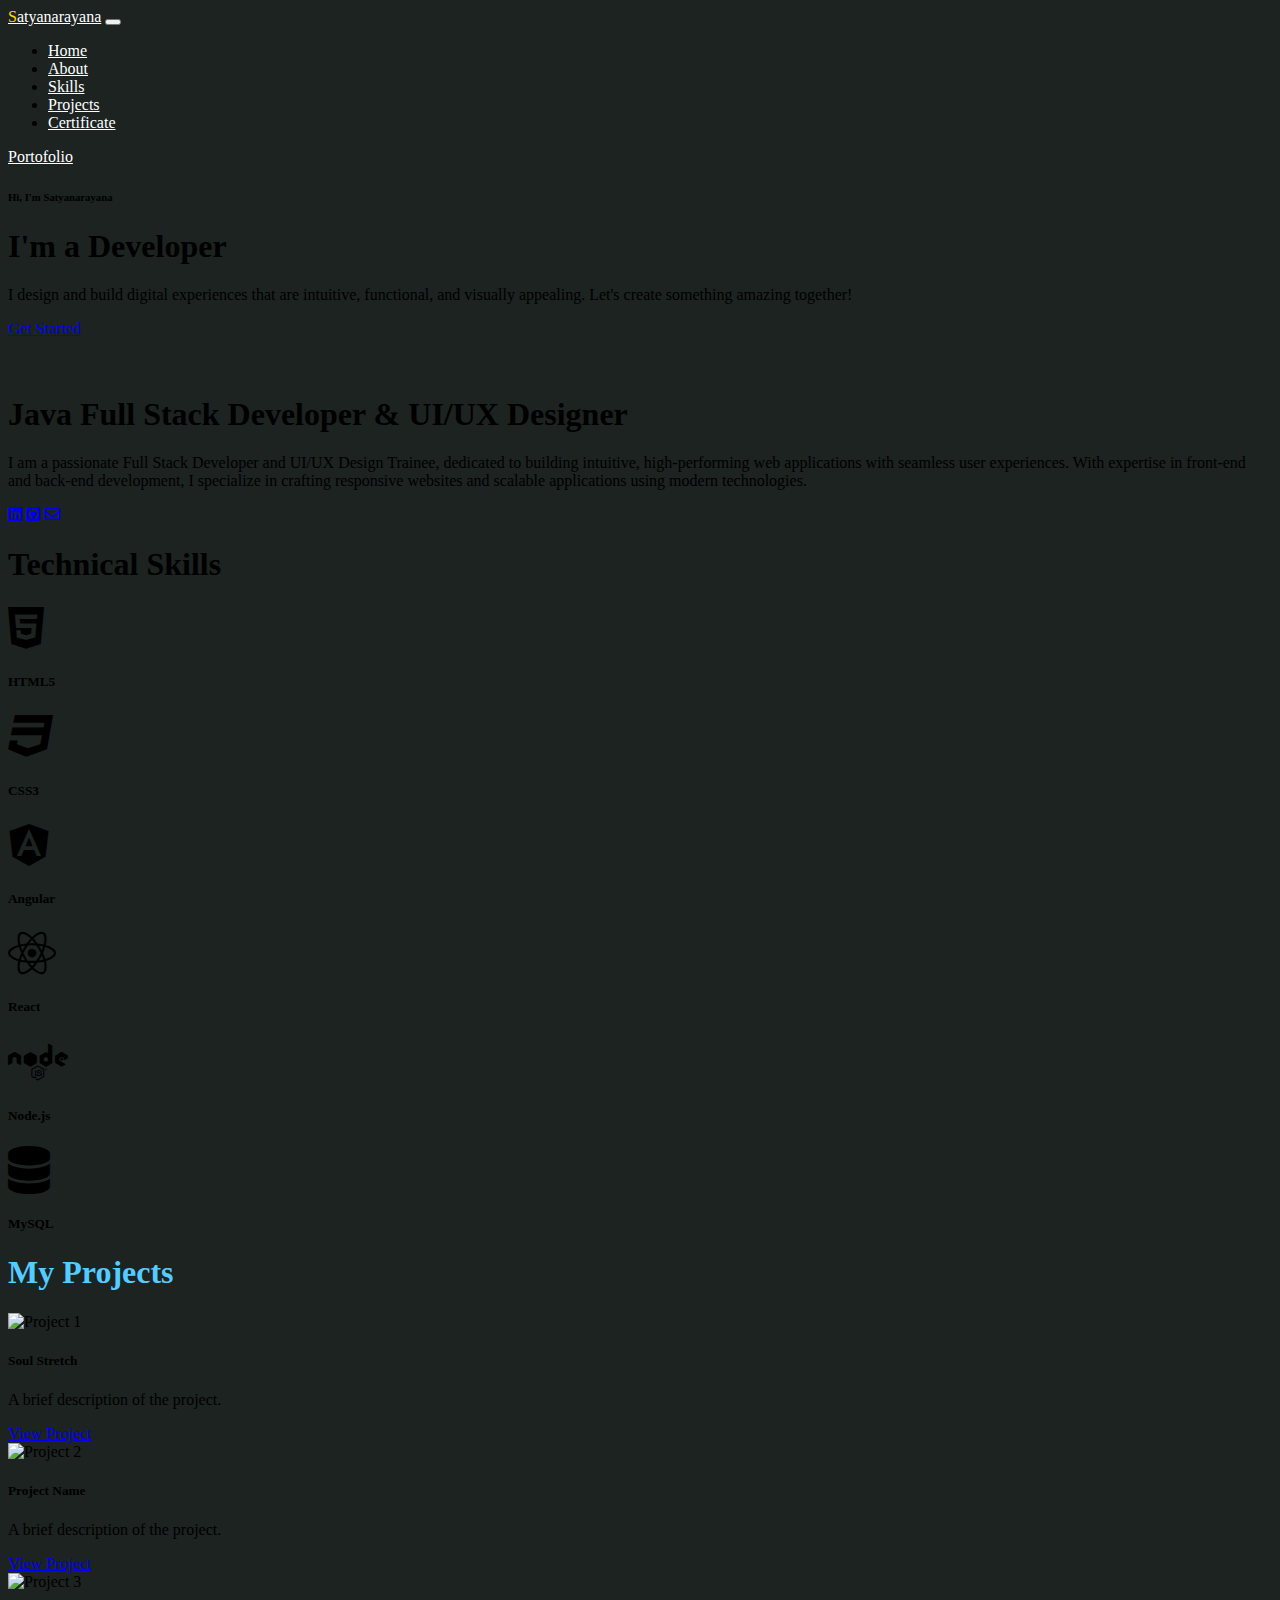
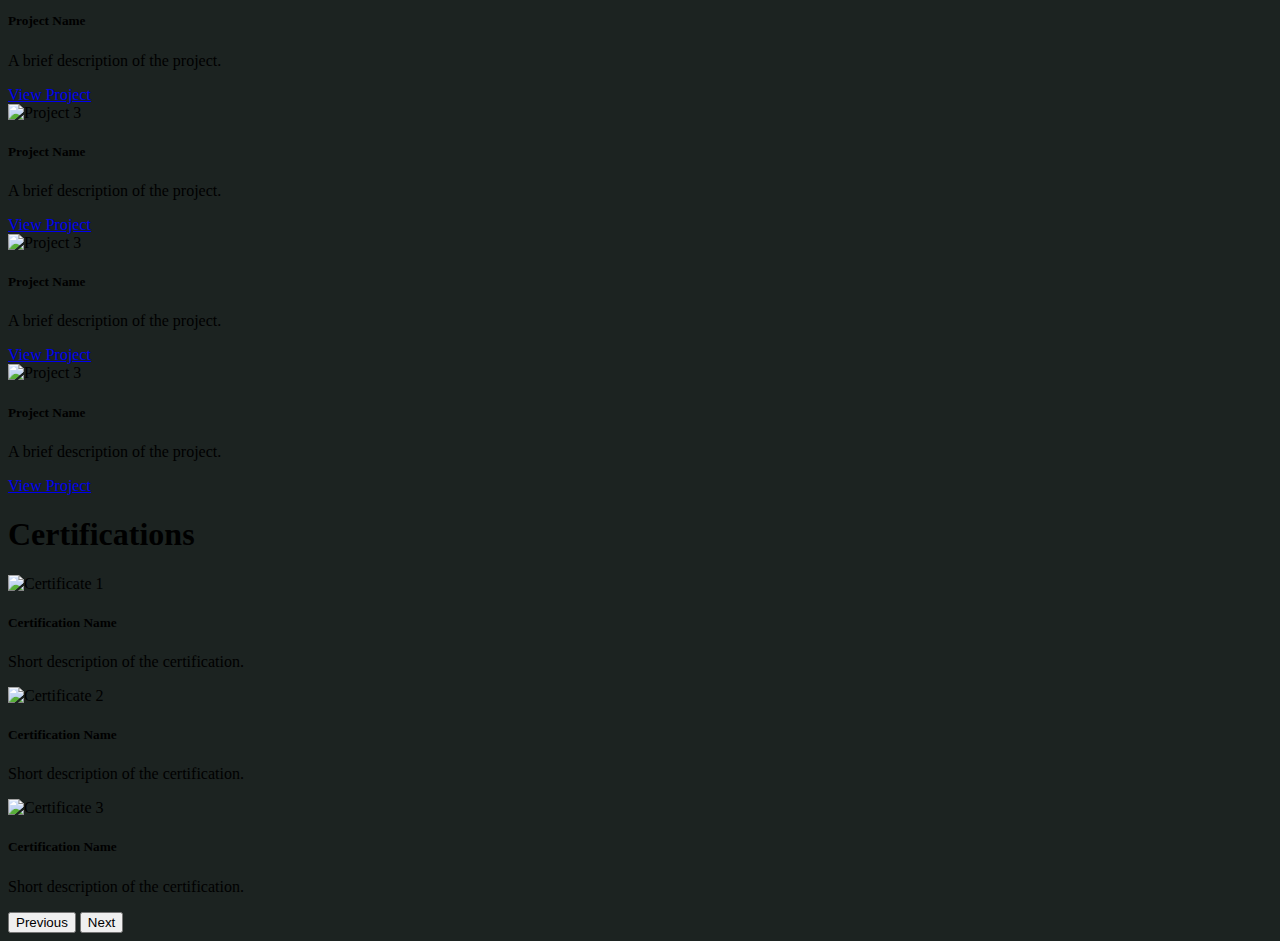
==== portfolio.html @ de111e5a "main file consists of all sections" ====
<!DOCTYPE html>
<html lang="en">

<head>
  <meta charset="UTF-8">
  <meta name="viewport" content="width=device-width, initial-scale=1.0">
  <title>Portfolio</title>
  <link rel="stylesheet" href="portfolio.css">
  <link href="https://cdn.jsdelivr.net/npm/bootstrap@5.1.3/dist/css/bootstrap.min.css" rel="stylesheet"
    integrity="sha384-1BmE4kWBq78iYhFldvKuhfTAU6auU8tT94WrHftjDbrCEXSU1oBoqyl2QvZ6jIW3" crossorigin="anonymous">
  <link rel="stylesheet" href="https://cdnjs.cloudflare.com/ajax/libs/font-awesome/6.7.2/css/all.min.css"
    integrity="sha512-Evv84Mr4kqVGRNSgIGL/F/aIDqQb7xQ2vcrdIwxfjThSH8CSR7PBEakCr51Ck+w+/U6swU2Im1vVX0SVk9ABhg=="
    crossorigin="anonymous" referrerpolicy="no-referrer" />
</head>

<body style="background-color: #1C2321;">
  <nav class="navbar navbar-expand-lg navbar-light">
    <div class="container-fluid d-flex justify-content-evenly">
      <div>
        <a class="navbar-brand" href="#" style="color: white;"><span style="color:gold;">S</span>atyanarayana</a>
        <button class="navbar-toggler" type="button" data-bs-toggle="collapse" data-bs-target="#navbarNav"
          aria-controls="navbarNav" aria-expanded="false" aria-label="Toggle navigation">
          <span class="navbar-toggler-icon"></span>
        </button>
      </div>
      <div class="collapse navbar-collapse" id="navbarNav">
        <ul class="navbar-nav w-100">
          <li class="nav-item">
            <a class="nav-link" aria-current="page" style="color: white;" href="#home">Home</a>
          </li>
          <li class="nav-item">
            <a class="nav-link" href="#about" style="color: white;">About</a>
          </li>
          <li class="nav-item">
            <a class="nav-link" href="#skills" style="color: white;">Skills</a>
          </li>
          <li class="nav-item">
            <a class="nav-link" href="#project" style="color: white;">Projects</a>
          </li>
          <li class="nav-item">
            <a class="nav-link" href="#" style="color: white;">Certificate</a>
          </li>
        </ul>
      </div>
      <div class="link1">
        <a class="nav-link1" href="#" style="color: white;">Portofolio</a>
      </div>
    </div>

  </nav>

  <!-- Home page -->
  <section id="home" class="home-section">
    <div class="container">
      <div class="row gy-5 align-items-center">
        <div class="col-lg-6">
          <div class="home-intro text-center text-lg-start">
            <h6>Hi, I'm Satyanarayana</h6>
            <h1>I'm a Developer</h1>
            <p>I design and build digital experiences that are intuitive, functional, and visually appealing. Let's
              create something amazing together!</p>
            <a href="#" class="btnn">Get Started</a>
          </div>
        </div>
        <div class="col-lg-6 pt-4 pt-lg-0">
          <div class="home-img text-center">
            <img src="assets/profile.PNG" alt="">
          </div>
        </div>
      </div>
    </div>
  </section>

  <!-- About Section -->
  <section id="about" class="about-section">
    <div class="container">
      <div class="row gy-5 align-items-center">
        <div class="col-lg-6 text-center">
          <img src="assets/about.webp" alt="" class="abt-img">
        </div>
        <div class="col-lg-6 ps-lg-5">
          <div class="about-text">
            <h1>Java Full Stack Developer &amp; UI/UX Designer </h1>
            <p>I am a passionate Full Stack Developer and UI/UX Design Trainee, dedicated to building intuitive,
              high-performing web applications with seamless user experiences. With expertise in front-end and back-end
              development, I specialize in crafting responsive websites and scalable applications using modern
              technologies.</p>
            <div class="ic">
              <a href="https://www.linkedin.com/in/satya-narayana-vasamsetti-0b161b2a0/"><i
                  class="fa-brands fa-linkedin"></i></a>
              <a href="https://github.com/Satyanarayana-vasamsetti"><i class="fa-brands fa-square-github"></i></a>
              <a href="#satyabanni11851@gmail.com"><i class="fa-regular fa-envelope"></i></a>
            </div>
          </div>
        </div>
      </div>
    </div>
  </section>

  <!-- Skills Section -->
  <section id="skills" class="skills-section">
    <div class="container text-center">
      <div class="row justify-content-center gy-5">
        <div class="col-lg-8"> <!-- Increased width to center content -->
          <div class="heading">
            <h1 class="mb-5">Technical Skills</h1>
          </div>
          <div class="skill">
            <div class="row g-5 justify-content-center">
              <div class="col-12 col-sm-6 col-md-4 d-flex flex-column align-items-center">
                <i class="fa-brands fa-html5 fa-3x"></i>
                <h5 class="mt-3">HTML5</h5>
              </div>
              <div class="col-12 col-sm-6 col-md-4 d-flex flex-column align-items-center">
                <i class="fa-brands fa-css3 fa-3x"></i>
                <h5 class="mt-3">CSS3</h5>
              </div>
              <div class="col-12 col-sm-6 col-md-4 d-flex flex-column align-items-center">
                <i class="fa-brands fa-angular fa-3x"></i>
                <h5 class="mt-3">Angular</h5>
              </div>
              <div class="col-12 col-sm-6 col-md-4 d-flex flex-column align-items-center">
                <i class="fa-brands fa-react fa-3x"></i>
                <h5 class="mt-3">React</h5>
              </div>
              <div class="col-12 col-sm-6 col-md-4 d-flex flex-column align-items-center">
                <i class="fa-brands fa-node fa-3x"></i>
                <h5 class="mt-3">Node.js</h5>
              </div>
              <div class="col-12 col-sm-6 col-md-4 d-flex flex-column align-items-center">
                <i class="fa-solid fa-database fa-3x"></i>
                <h5 class="mt-3">MySQL</h5>
              </div>
            </div>
          </div>
        </div>
      </div>
    </div>
  </section>

  <!-- Project Section -->
  <section class="project-section" id="project">
    <div class="container text-center">
      <h1 class="mb-5" style="color: #54ccff;">My Projects</h1>
      <div class="row g-4">
        <div class="col-md-4">
          <div class="card">
            <img src="assets/project1.png" class="card-img-top" alt="Project 1">
            <div class="card-body">
              <h5 class="card-title">Soul Stretch</h5>
              <p class="card-text">A brief description of the project.</p>
              <a href="#" class="btn btn-primary">View Project</a>
            </div>
          </div>
        </div>
        <div class="col-md-4">
          <div class="card">
            <img src="assets/project1.png" class="card-img-top" alt="Project 2">
            <div class="card-body">
              <h5 class="card-title">Project Name</h5>
              <p class="card-text">A brief description of the project.</p>
              <a href="#" class="btn btn-primary">View Project</a>
            </div>
          </div>
        </div>
        <div class="col-md-4">
          <div class="card">
            <img src="assets/project1.png" class="card-img-top" alt="Project 3">
            <div class="card-body">
              <h5 class="card-title">Project Name</h5>
              <p class="card-text">A brief description of the project.</p>
              <a href="#" class="btn btn-primary">View Project</a>
            </div>
          </div>
        </div>
        <div class="col-md-4">
          <div class="card">
            <img src="assets/project1.png" class="card-img-top" alt="Project 3">
            <div class="card-body">
              <h5 class="card-title">Project Name</h5>
              <p class="card-text">A brief description of the project.</p>
              <a href="#" class="btn btn-primary">View Project</a>
            </div>
          </div>
        </div>
        <div class="col-md-4">
          <div class="card">
            <img src="assets/project1.png" class="card-img-top" alt="Project 3">
            <div class="card-body">
              <h5 class="card-title">Project Name</h5>
              <p class="card-text">A brief description of the project.</p>
              <a href="#" class="btn btn-primary">View Project</a>
            </div>
          </div>
        </div>
        <div class="col-md-4">
          <div class="card">
            <img src="assets/project1.png" class="card-img-top" alt="Project 3">
            <div class="card-body">
              <h5 class="card-title">Project Name</h5>
              <p class="card-text">A brief description of the project.</p>
              <a href="#" class="btn btn-primary">View Project</a>
            </div>
          </div>
        </div>
      </div>
    </div>

  </section>

  <!-- Certifications -->
  <section id="certifications" class="certificate-section">
    <div class="container text-center">
      <h1 class="mb-5">Certifications</h1>
      <div id="certificateCarousel" class="carousel slide" data-bs-ride="carousel">
        <div class="carousel-inner">
          <div class="carousel-item active">
            <img src="assets/NetworkingBasicsUpdate20250204-27-y7rcl3_page-0001.jpg" class="d-block w-100" alt="Certificate 1">
            <div class="carousel-caption d-none d-md-block">
              <h5>Certification Name</h5>
              <p>Short description of the certification.</p>
            </div>
          </div>
          <div class="carousel-item">
            <img src="assets/Linux Fundamentals_page-0001.jpg" class="d-block w-100" alt="Certificate 2">
            <div class="carousel-caption d-none d-md-block">
              <h5>Certification Name</h5>
              <p>Short description of the certification.</p>
            </div>
          </div>
          <div class="carousel-item">
            <img src="assets/IBMDesign20250204-27-blok1w_page-0001.jpg" class="d-block w-100" alt="Certificate 3">
            <div class="carousel-caption d-none d-md-block">
              <h5>Certification Name</h5>
              <p>Short description of the certification.</p>
            </div>
          </div>
        </div>
        <button class="carousel-control-prev" type="button" data-bs-target="#certificateCarousel" data-bs-slide="prev">
          <span class="carousel-control-prev-icon" aria-hidden="true"></span>
          <span class="visually-hidden">Previous</span>
        </button>
        <button class="carousel-control-next" type="button" data-bs-target="#certificateCarousel" data-bs-slide="next">
          <span class="carousel-control-next-icon" aria-hidden="true"></span>
          <span class="visually-hidden">Next</span>
        </button>
      </div>
    </div>

  </section>
  <script src="https://cdn.jsdelivr.net/npm/bootstrap@5.1.3/dist/js/bootstrap.bundle.min.js"
    integrity="sha384-ka7Sk0Gln4gmtz2MlQnikT1wXgYsOg+OMhuP+IlRH9sENBO0LRn5q+8nbTov4+1p"
    crossorigin="anonymous"></script>
</body>

</html>
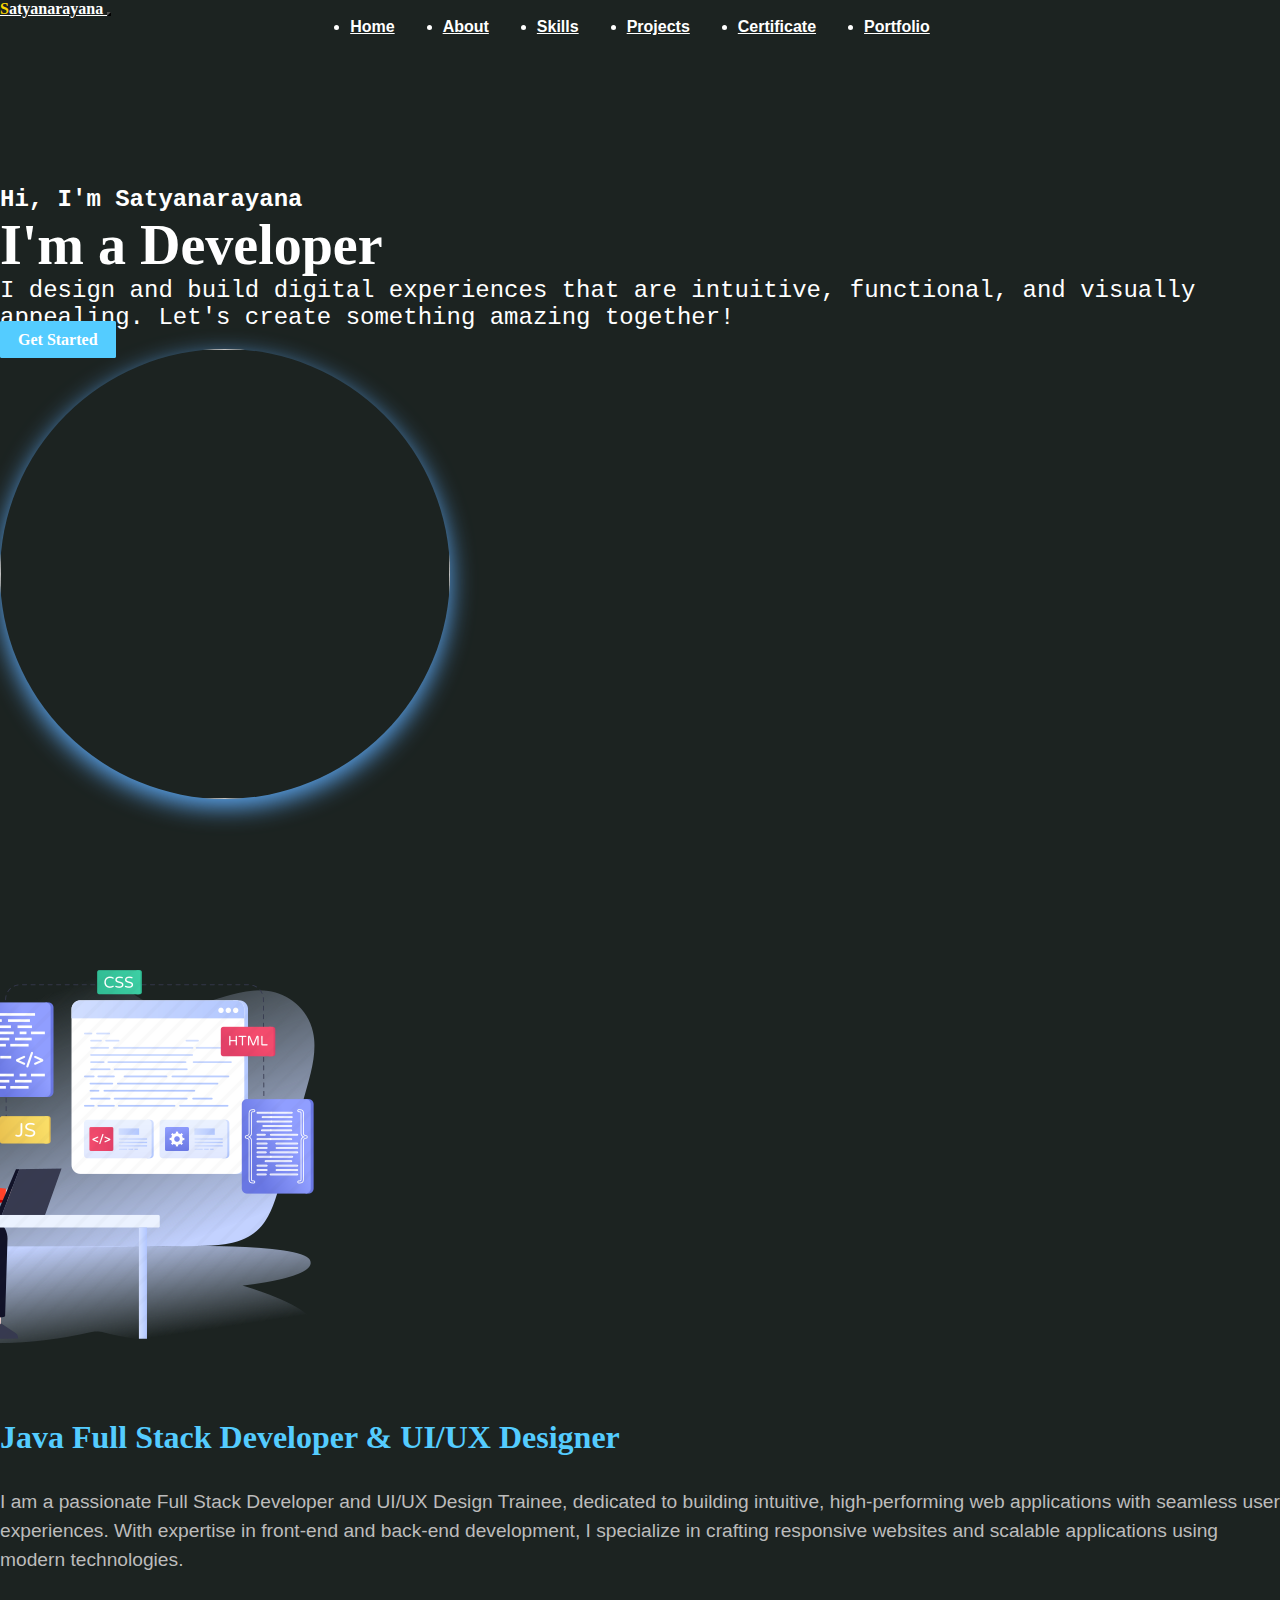
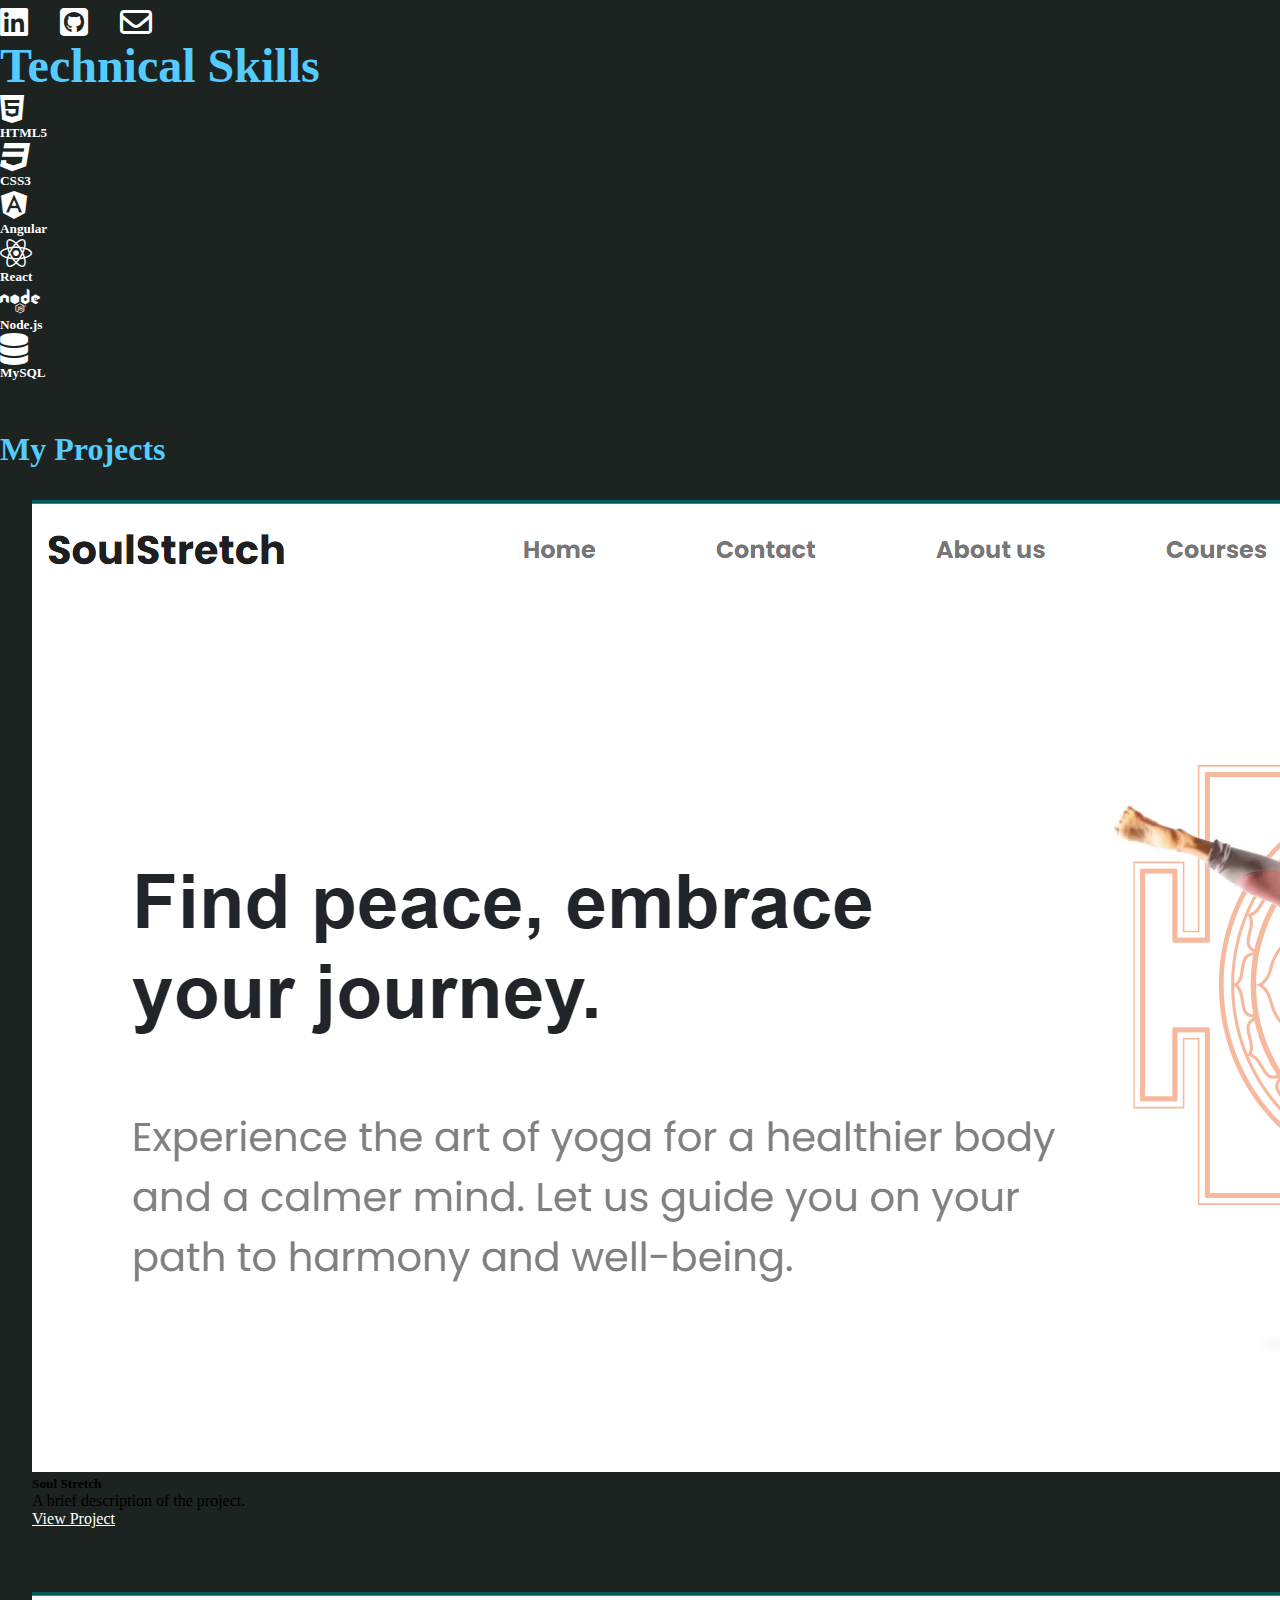
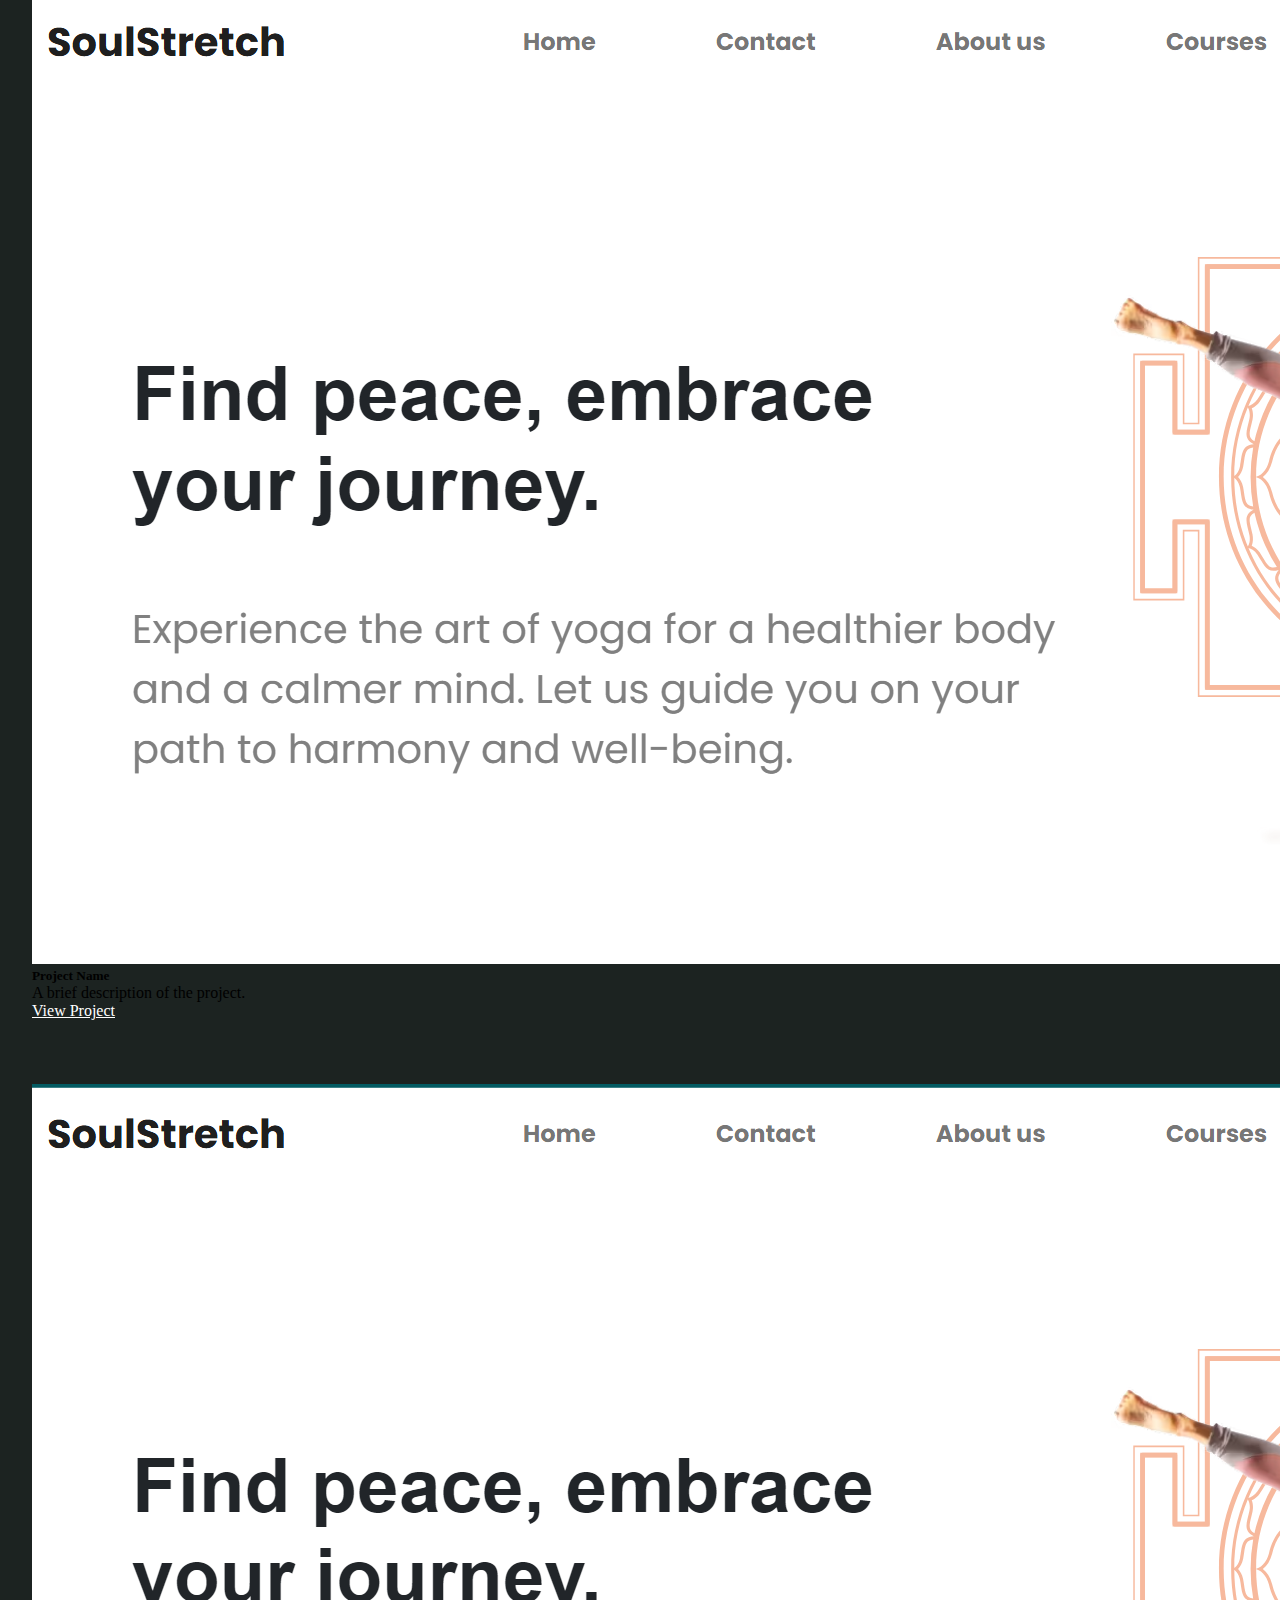
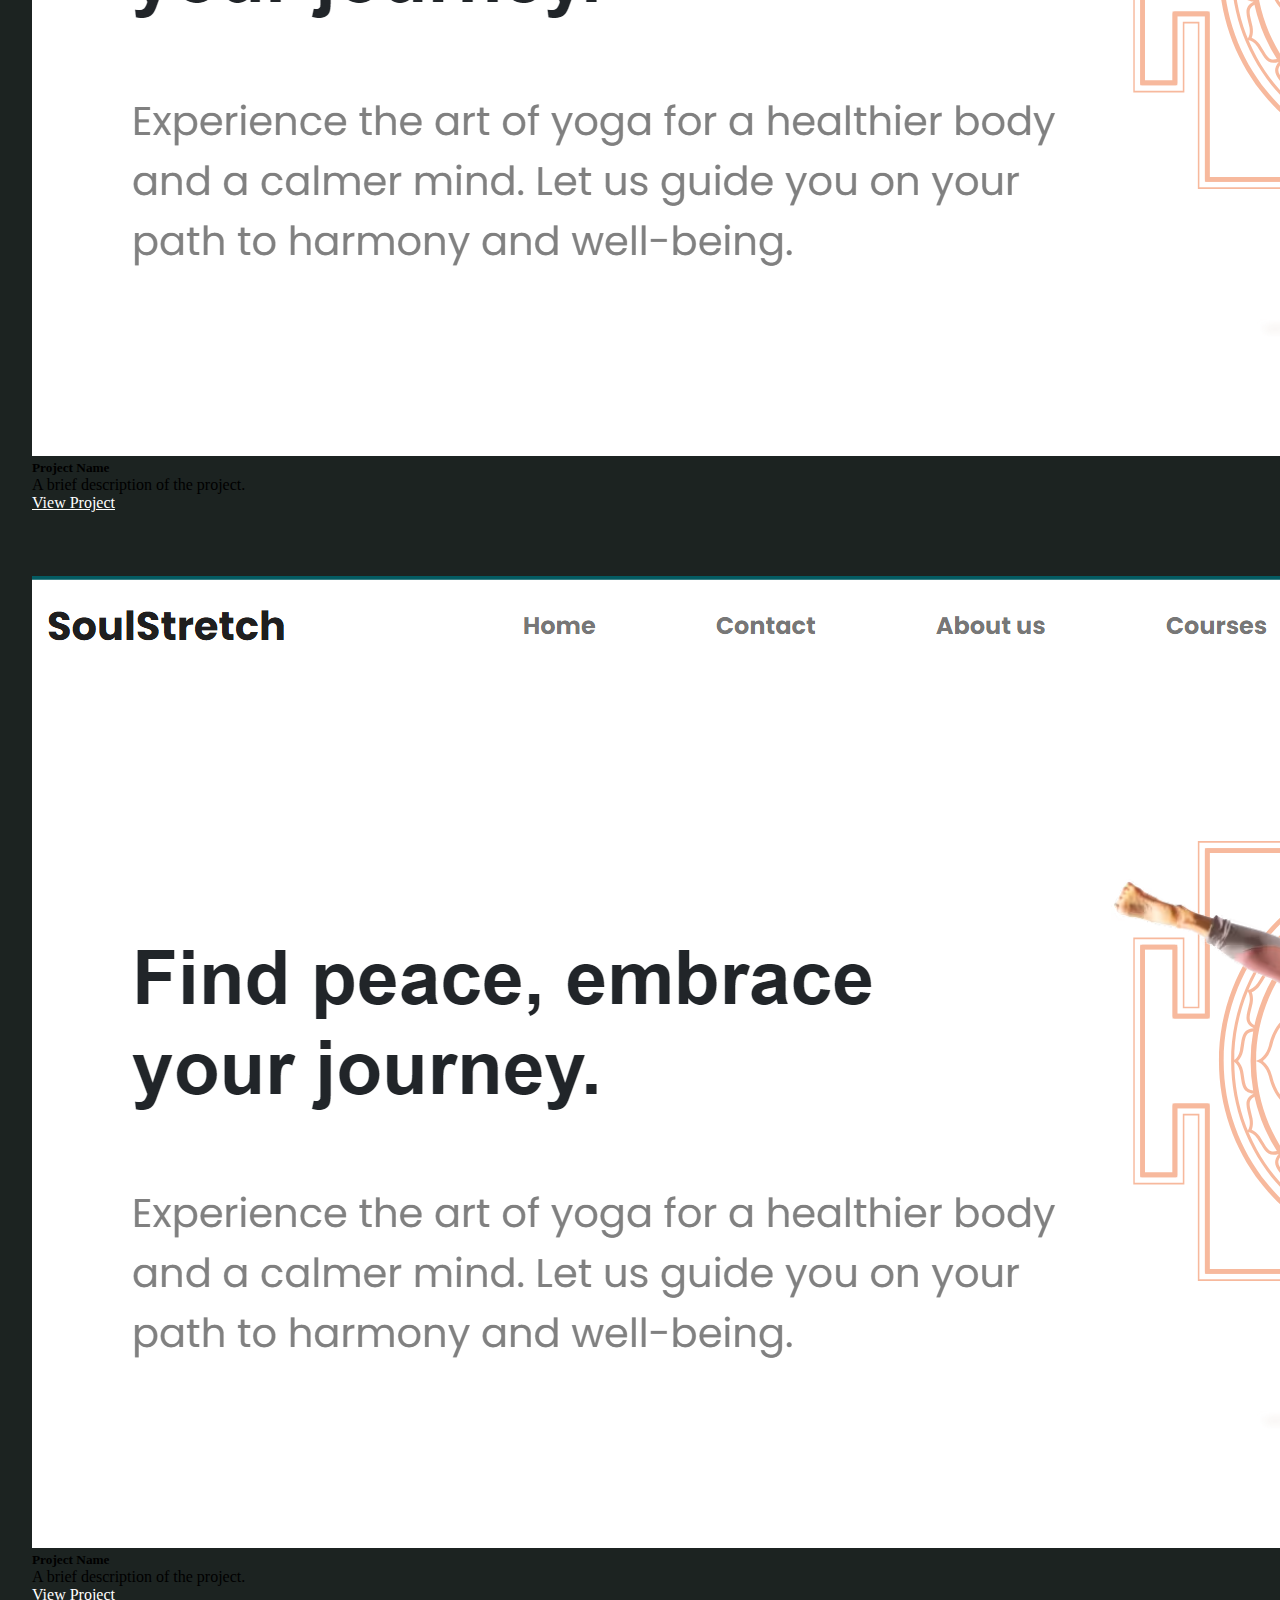
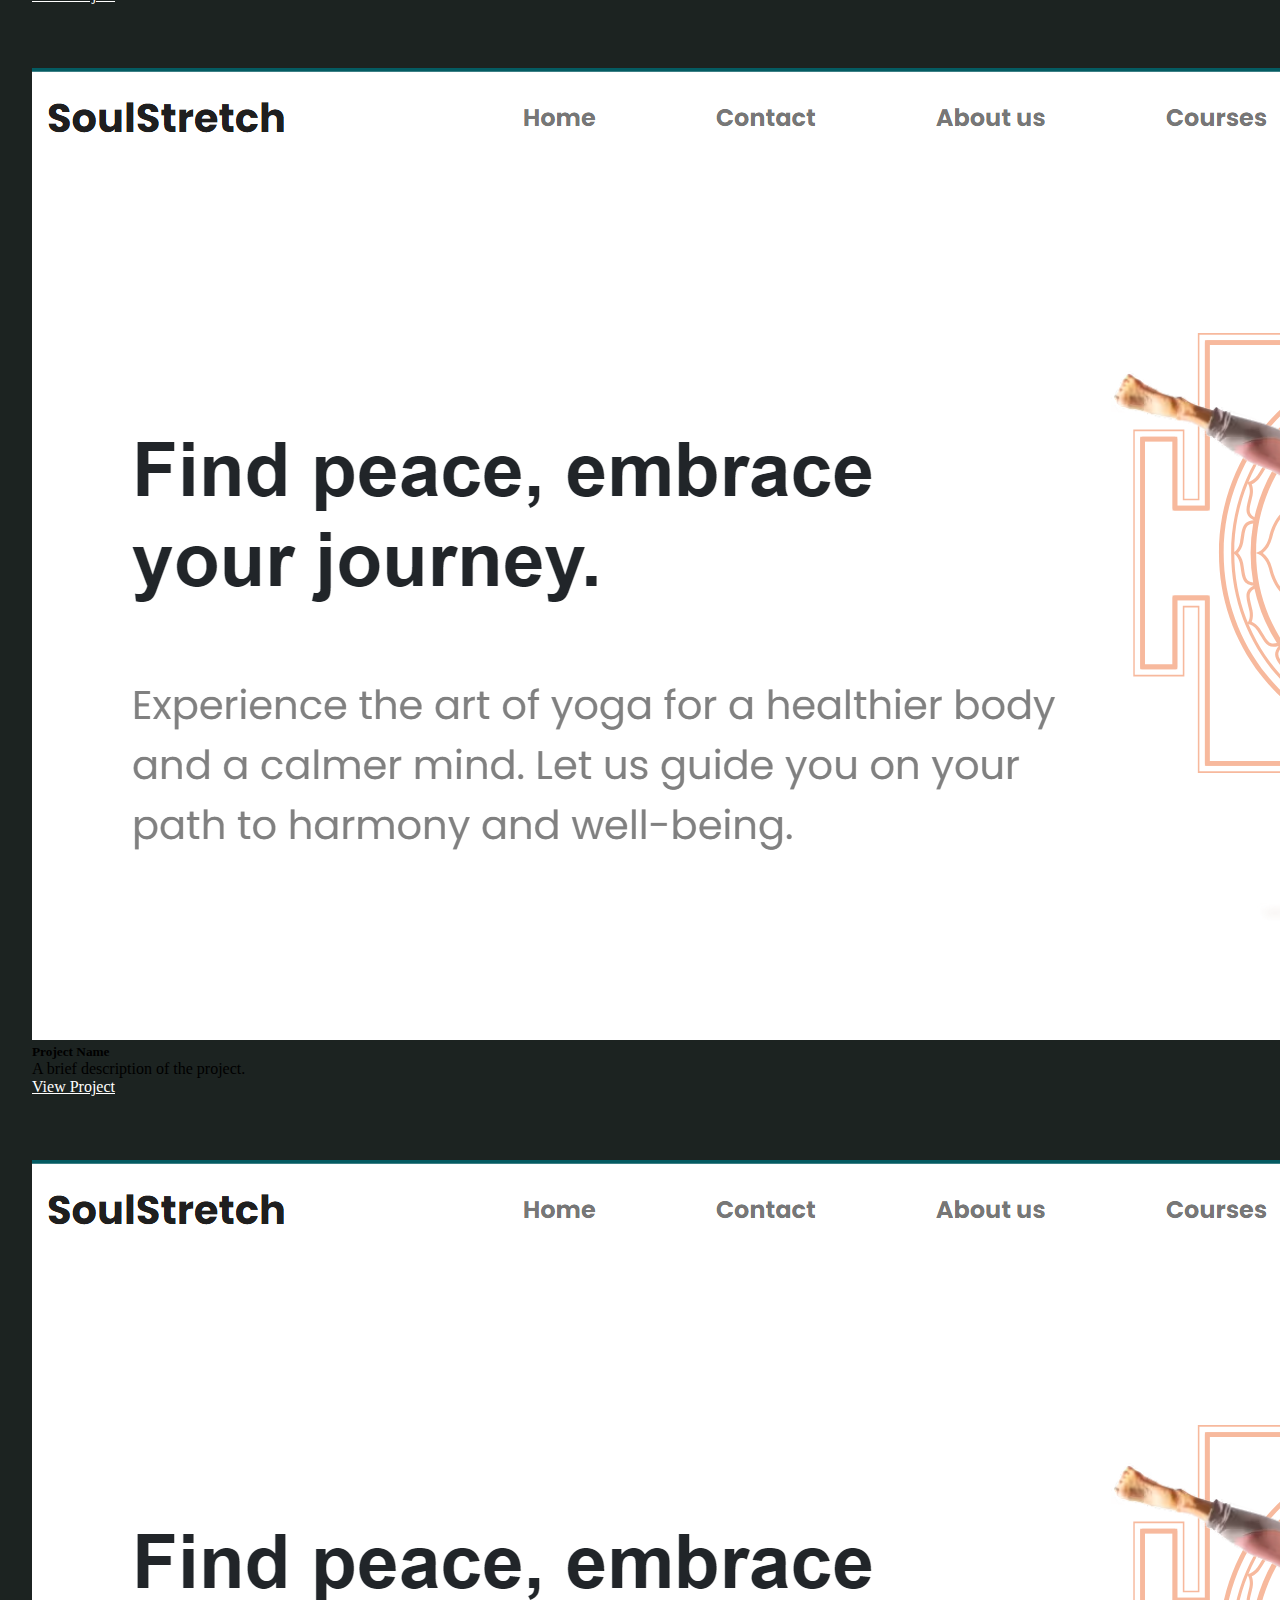
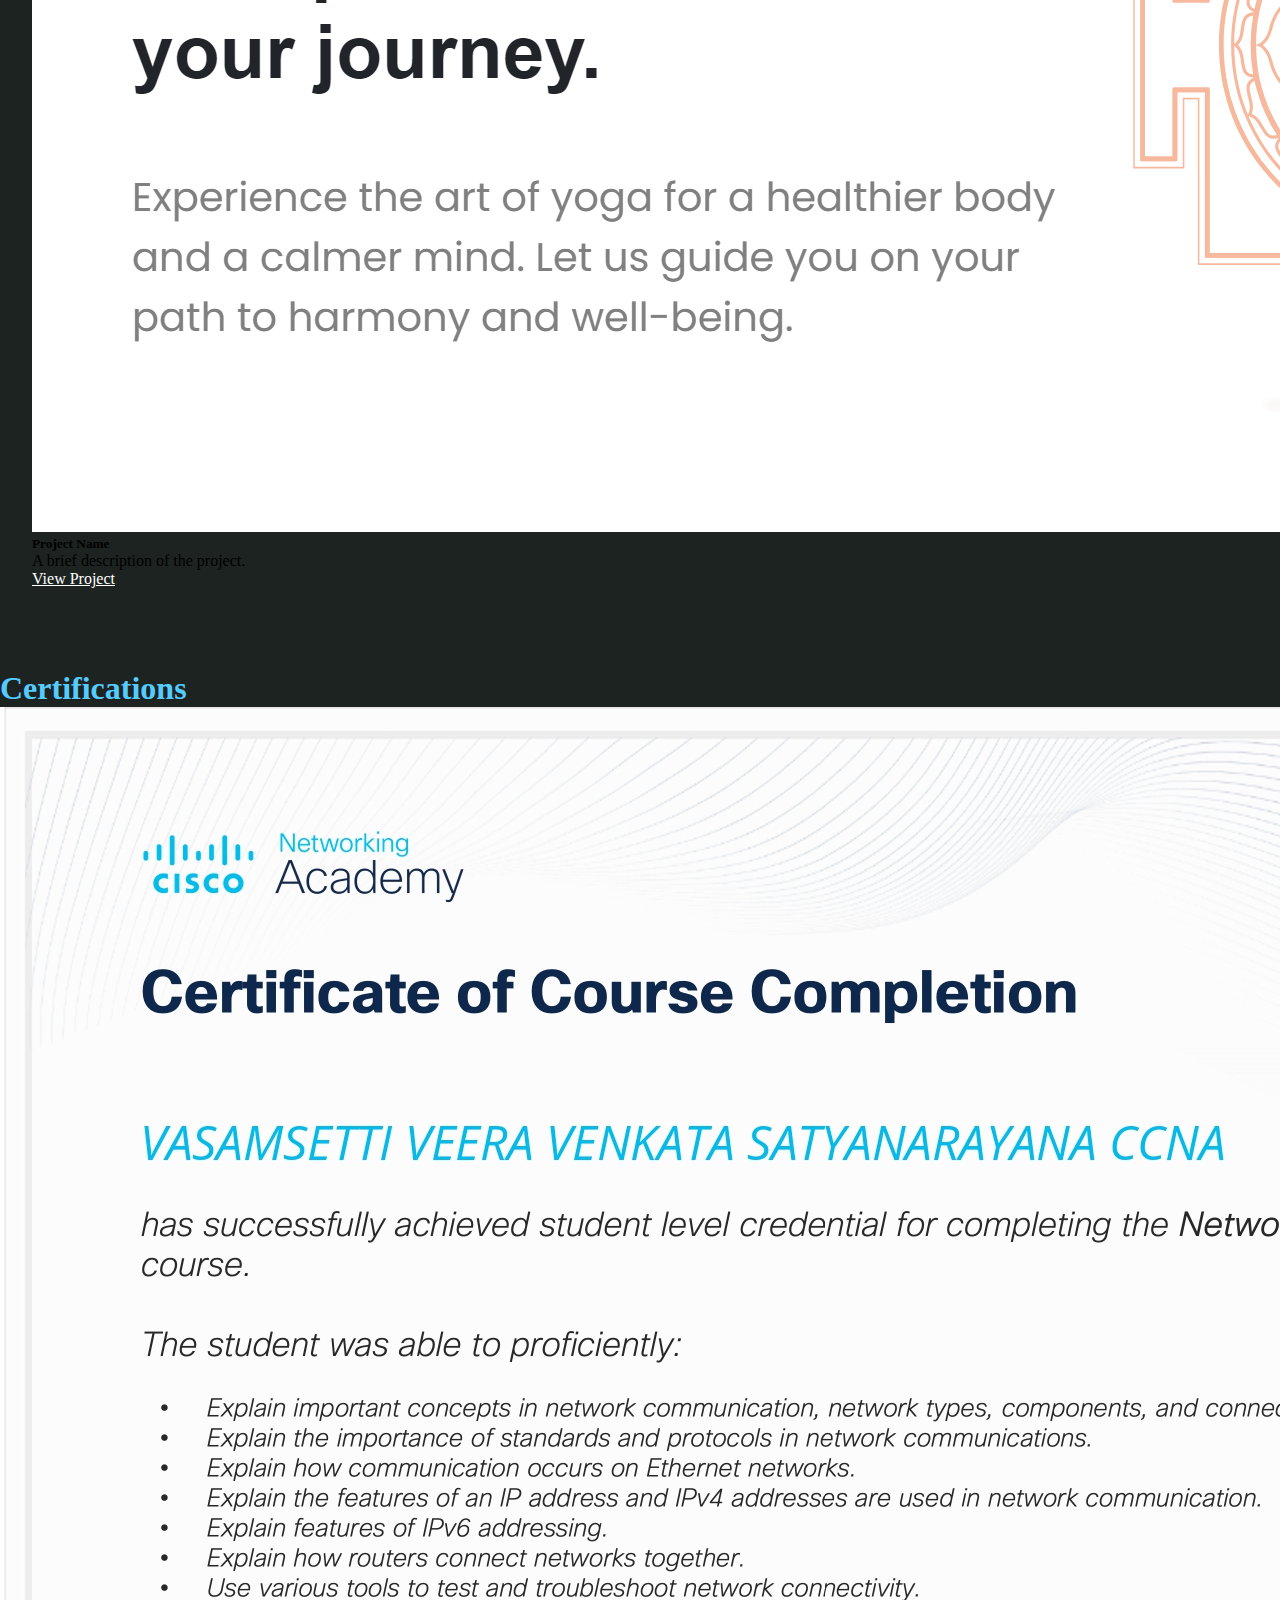
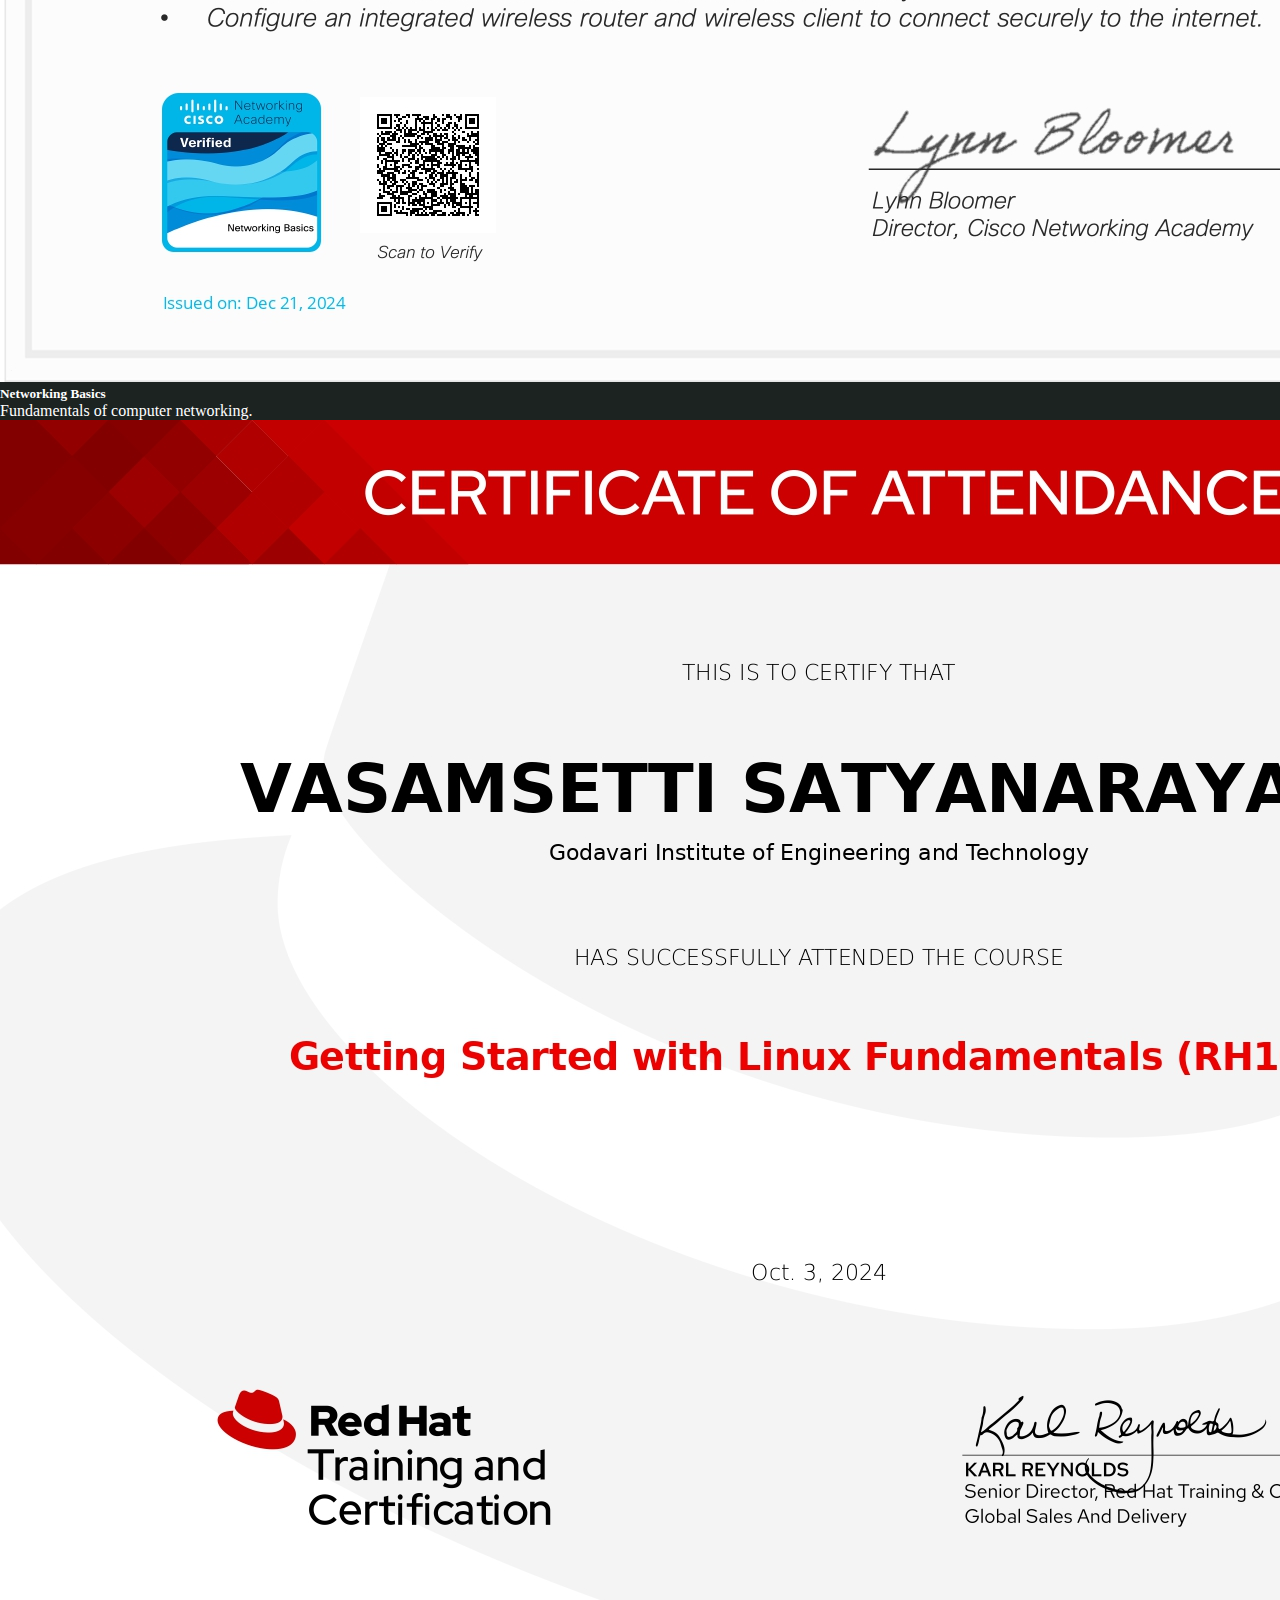
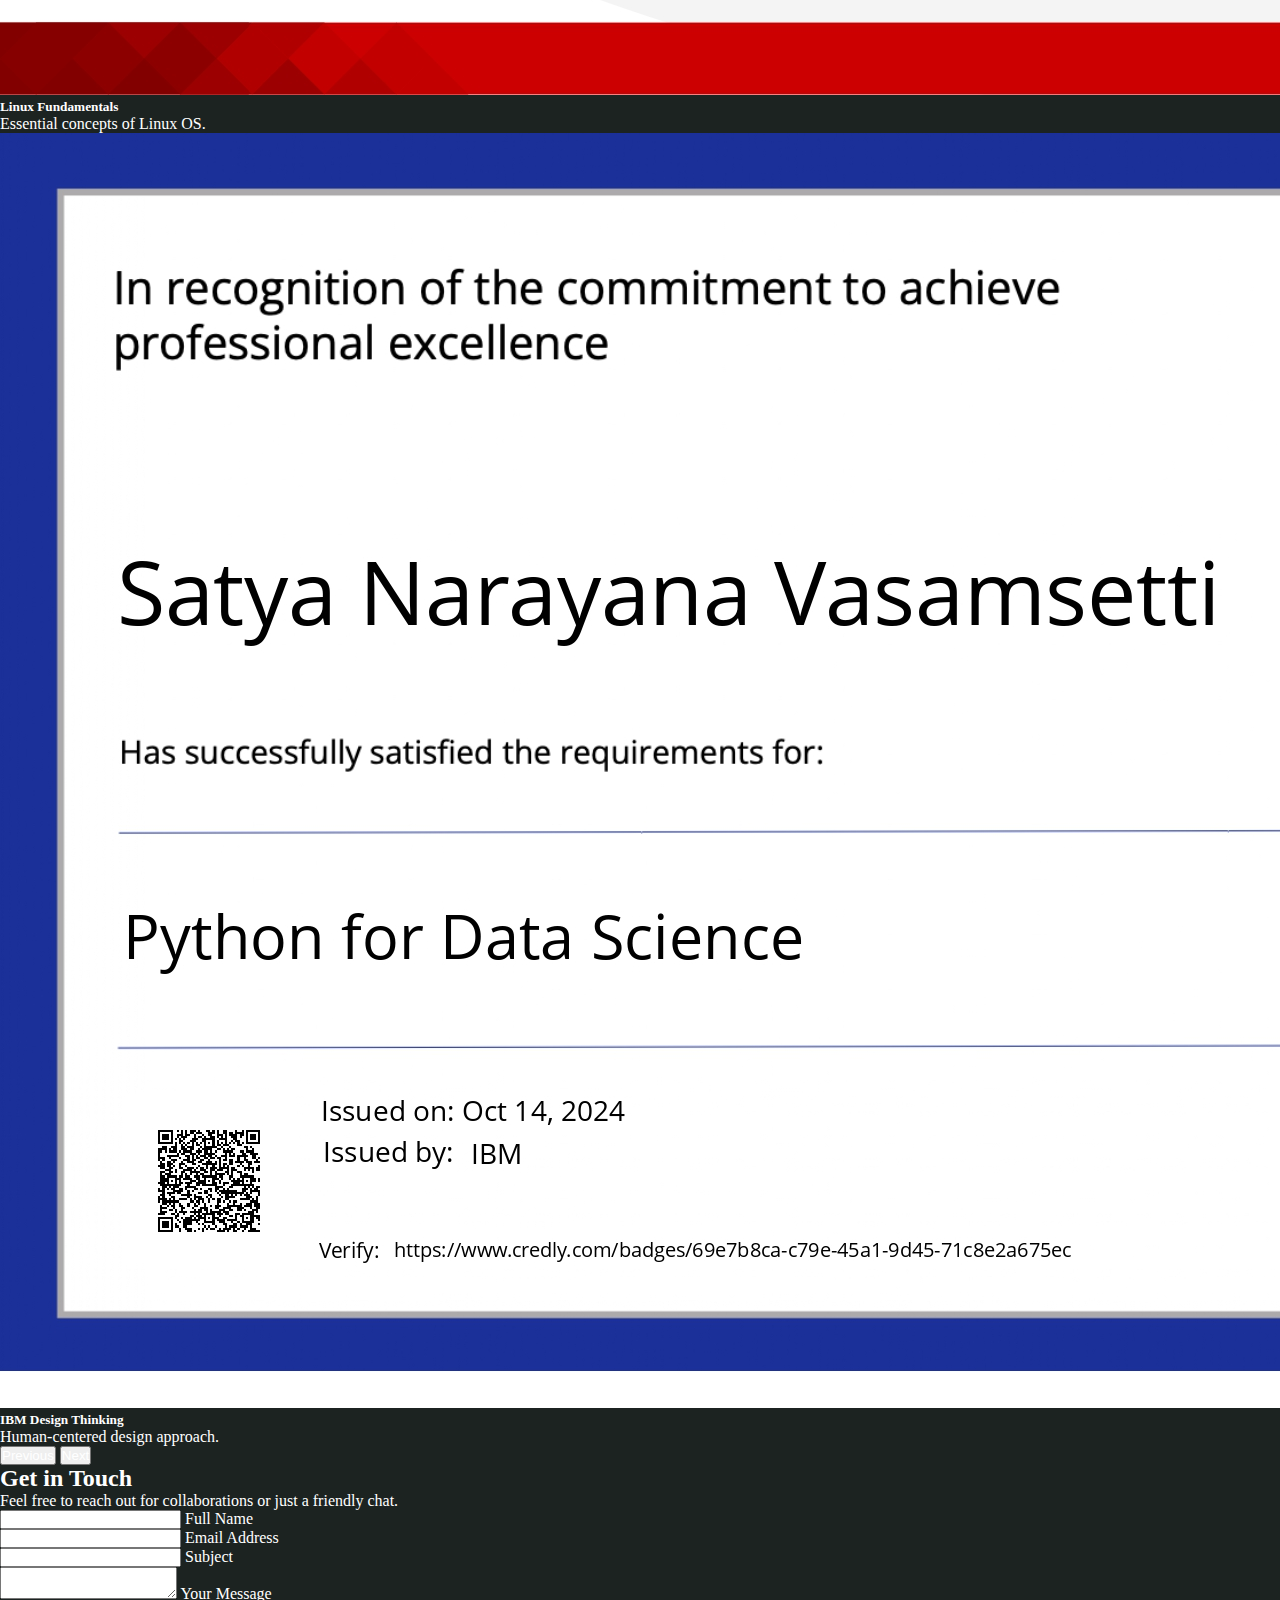
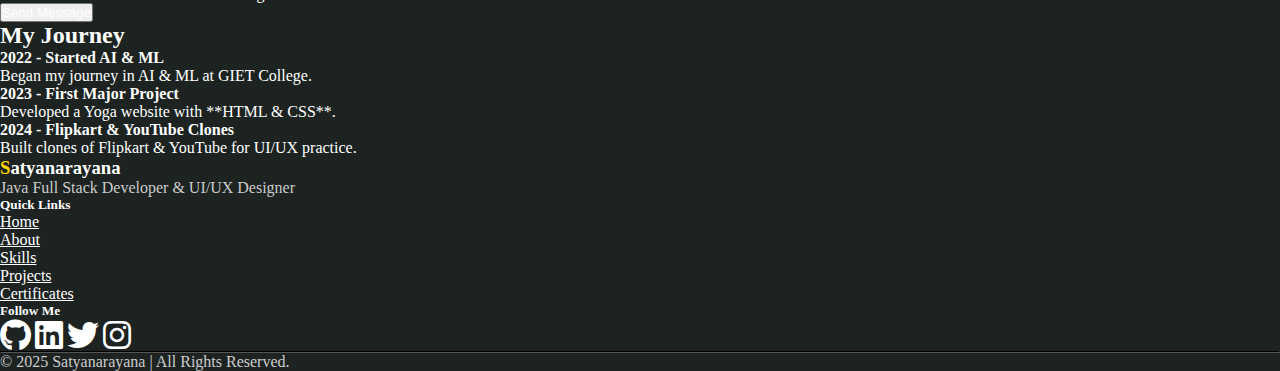
==== commit db9f164c: "updated contact form and footer" ====
--- a/portfolio.html
+++ b/portfolio.html
@@ -14,40 +14,46 @@
 </head>
 
 <body style="background-color: #1C2321;">
-  <nav class="navbar navbar-expand-lg navbar-light">
-    <div class="container-fluid d-flex justify-content-evenly">
-      <div>
-        <a class="navbar-brand" href="#" style="color: white;"><span style="color:gold;">S</span>atyanarayana</a>
-        <button class="navbar-toggler" type="button" data-bs-toggle="collapse" data-bs-target="#navbarNav"
-          aria-controls="navbarNav" aria-expanded="false" aria-label="Toggle navigation">
-          <span class="navbar-toggler-icon"></span>
-        </button>
-      </div>
-      <div class="collapse navbar-collapse" id="navbarNav">
-        <ul class="navbar-nav w-100">
-          <li class="nav-item">
-            <a class="nav-link" aria-current="page" style="color: white;" href="#home">Home</a>
-          </li>
-          <li class="nav-item">
-            <a class="nav-link" href="#about" style="color: white;">About</a>
-          </li>
-          <li class="nav-item">
-            <a class="nav-link" href="#skills" style="color: white;">Skills</a>
-          </li>
-          <li class="nav-item">
-            <a class="nav-link" href="#project" style="color: white;">Projects</a>
-          </li>
-          <li class="nav-item">
-            <a class="nav-link" href="#" style="color: white;">Certificate</a>
-          </li>
-        </ul>
-      </div>
-      <div class="link1">
-        <a class="nav-link1" href="#" style="color: white;">Portofolio</a>
-      </div>
-    </div>
-
-  </nav>
+  <!-- Navbar -->
+  <div class="container">
+    <div class="col-lg-12">
+      <nav class="navbar navbar-expand-lg navbar-light">
+        <div class="container-fluid">
+          <a class="navbar-brand" href="#" style="color: white;">
+            <span style="color: gold;">S</span>atyanarayana
+          </a>
+          <button class="navbar-toggler" type="button" data-bs-toggle="collapse" data-bs-target="#navbarNav"
+            aria-controls="navbarNav" aria-expanded="false" aria-label="Toggle navigation" style="background-color:#54ccff;">
+            <span class="navbar-toggler-icon"></span>
+          </button>
+
+          <div class="collapse navbar-collapse text-center" id="navbarNav">
+            <ul class="navbar-nav mx-auto">
+              <li class="nav-item">
+                <a class="nav-link" href="#home" style="color: white;">Home</a>
+              </li>
+              <li class="nav-item">
+                <a class="nav-link" href="#about" style="color: white;">About</a>
+              </li>
+              <li class="nav-item">
+                <a class="nav-link" href="#skills" style="color: white;">Skills</a>
+              </li>
+              <li class="nav-item">
+                <a class="nav-link" href="#project" style="color: white;">Projects</a>
+              </li>
+              <li class="nav-item">
+                <a class="nav-link" href="#" style="color: white;">Certificate</a>
+              </li>
+              <li class="nav-item">
+                <a class="nav-link" href="#" style="color: white;">Portfolio</a>
+              </li>
+            </ul>
+          </div>
+        </div>
+      </nav>
+    </div>
+  </div>
+
 
   <!-- Home page -->
   <section id="home" class="home-section">
@@ -64,7 +70,7 @@
         </div>
         <div class="col-lg-6 pt-4 pt-lg-0">
           <div class="home-img text-center">
-            <img src="assets/profile.PNG" alt="">
+            <img src="assets/profie.PNG" alt="">
           </div>
         </div>
       </div>
@@ -211,43 +217,160 @@
   <!-- Certifications -->
   <section id="certifications" class="certificate-section">
     <div class="container text-center">
-      <h1 class="mb-5">Certifications</h1>
-      <div id="certificateCarousel" class="carousel slide" data-bs-ride="carousel">
-        <div class="carousel-inner">
-          <div class="carousel-item active">
-            <img src="assets/NetworkingBasicsUpdate20250204-27-y7rcl3_page-0001.jpg" class="d-block w-100" alt="Certificate 1">
-            <div class="carousel-caption d-none d-md-block">
-              <h5>Certification Name</h5>
-              <p>Short description of the certification.</p>
-            </div>
-          </div>
-          <div class="carousel-item">
-            <img src="assets/Linux Fundamentals_page-0001.jpg" class="d-block w-100" alt="Certificate 2">
-            <div class="carousel-caption d-none d-md-block">
-              <h5>Certification Name</h5>
-              <p>Short description of the certification.</p>
-            </div>
-          </div>
-          <div class="carousel-item">
-            <img src="assets/IBMDesign20250204-27-blok1w_page-0001.jpg" class="d-block w-100" alt="Certificate 3">
-            <div class="carousel-caption d-none d-md-block">
-              <h5>Certification Name</h5>
-              <p>Short description of the certification.</p>
-            </div>
-          </div>
-        </div>
-        <button class="carousel-control-prev" type="button" data-bs-target="#certificateCarousel" data-bs-slide="prev">
-          <span class="carousel-control-prev-icon" aria-hidden="true"></span>
-          <span class="visually-hidden">Previous</span>
-        </button>
-        <button class="carousel-control-next" type="button" data-bs-target="#certificateCarousel" data-bs-slide="next">
-          <span class="carousel-control-next-icon" aria-hidden="true"></span>
-          <span class="visually-hidden">Next</span>
-        </button>
-      </div>
-    </div>
-
-  </section>
+      <h1 class="mb-5" style="color: #54ccff;">Certifications</h1>
+      <div class="d-flex justify-content-center">
+        <div id="certificateCarousel" class="carousel slide w-50" data-bs-ride="carousel">
+          <div class="carousel-inner">
+            <div class="carousel-item active">
+              <img src="assets/NetworkingBasicsUpdate20250204-27-y7rcl3_page-0001.jpg" class="d-block mx-auto w-75"
+                alt="Certificate 1">
+              <div class="text-center mt-3">
+                <h5>Networking Basics</h5>
+                <p>Fundamentals of computer networking.</p>
+              </div>
+            </div>
+            <div class="carousel-item">
+              <img src="assets/Linux Fundamentals_page-0001.jpg" class="d-block mx-auto w-75" alt="Certificate 2">
+              <div class="text-center mt-3">
+                <h5>Linux Fundamentals</h5>
+                <p>Essential concepts of Linux OS.</p>
+              </div>
+            </div>
+            <div class="carousel-item">
+              <img src="assets/IBMDesign20250204-27-blok1w_page-0001.jpg" class="d-block mx-auto w-75"
+                alt="Certificate 3">
+              <div class="text-center mt-3">
+                <h5>IBM Design Thinking</h5>
+                <p>Human-centered design approach.</p>
+              </div>
+            </div>
+          </div>
+          <button class="carousel-control-prev" type="button" data-bs-target="#certificateCarousel"
+            data-bs-slide="prev">
+            <span class="carousel-control-prev-icon" aria-hidden="true"></span>
+            <span class="visually-hidden">Previous</span>
+          </button>
+          <button class="carousel-control-next" type="button" data-bs-target="#certificateCarousel"
+            data-bs-slide="next">
+            <span class="carousel-control-next-icon" aria-hidden="true"></span>
+            <span class="visually-hidden">Next</span>
+          </button>
+        </div>
+      </div>
+    </div>
+  </section>
+
+  <!-- Contact form -->
+  <section class="container">
+    <div class="row align-items-center">
+      <!-- Contact Section -->
+      <div class="col-lg-6 col-md-12">
+        <section id="contact" class="contact-section">
+          <div class="contact-box">
+            <h2 class="text-center">Get in Touch</h2>
+            <p class="text-center">Feel free to reach out for collaborations or just a friendly chat.</p>
+  
+            <form>
+              <div class="form-group">
+                <input type="text" id="name" required>
+                <label for="name">Full Name</label>
+              </div>
+              <div class="form-group">
+                <input type="email" id="email" required>
+                <label for="email">Email Address</label>
+              </div>
+              <div class="form-group">
+                <input type="text" id="subject" required>
+                <label for="subject">Subject</label>
+              </div>
+              <div class="form-group">
+                <textarea id="message" required></textarea>
+                <label for="message">Your Message</label>
+              </div>
+  
+              <button type="submit" class="btn-submit">Send Message</button>
+            </form>
+          </div>
+        </section>
+      </div>
+  
+      <!-- Timeline Section -->
+      <div class="col-lg-6 col-md-12">
+        <section id="timeline" class="timeline-section">
+          <h2 class="text-center">My Journey</h2>
+          <div class="timeline">
+            <div class="timeline-item">
+              <div class="timeline-dot"></div>
+              <div class="timeline-content">
+                <h4>2022 - Started AI & ML</h4>
+                <p>Began my journey in AI & ML at GIET College.</p>
+              </div>
+            </div>
+            <div class="timeline-item">
+              <div class="timeline-dot"></div>
+              <div class="timeline-content">
+                <h4>2023 - First Major Project</h4>
+                <p>Developed a Yoga website with **HTML & CSS**.</p>
+              </div>
+            </div>
+            <div class="timeline-item">
+              <div class="timeline-dot"></div>
+              <div class="timeline-content">
+                <h4>2024 - Flipkart & YouTube Clones</h4>
+                <p>Built clones of Flipkart & YouTube for UI/UX practice.</p>
+              </div>
+            </div>
+          </div>
+        </section>
+      </div>
+    </div>
+  </section>
+  
+  
+  
+  <!-- Footer -->
+  <footer>
+    <footer class="footer mt-5 py-4">
+      <div class="container text-center">
+        <div class="row">
+          <!-- Branding -->
+          <div class="col-lg-4 mb-3">
+            <h3 style="color: white;">
+              <span style="color: gold;">S</span>atyanarayana
+            </h3>
+            <p style="color: #ccc;">Java Full Stack Developer & UI/UX Designer</p>
+          </div>
+
+          <!-- Quick Links -->
+          <div class="col-lg-4 mb-3">
+            <h5 style="color: white;">Quick Links</h5>
+            <ul class="list-unstyled">
+              <li><a href="#home">Home</a></li>
+              <li><a href="#about">About</a></li>
+              <li><a href="#skills">Skills</a></li>
+              <li><a href="#project">Projects</a></li>
+              <li><a href="#certifications">Certificates</a></li>
+            </ul>
+          </div>
+
+          <!-- Social Media -->
+          <div class="col-lg-4 mb-3">
+            <h5 style="color: white;">Follow Me</h5>
+            <a href="https://github.com/Satyanarayana-vasamsetti" class="social-icon"><i class="fab fa-github"></i></a>
+            <a href="https://www.linkedin.com/in/satya-narayana-vasamsetti-0b161b2a0/" class="social-icon"><i class="fab fa-linkedin"></i></a>
+            <a href="https://x.com/SatyaBunny143?t=SJP-z8nEHP7BzuedkIDD0g&s=08" class="social-icon"><i class="fab fa-twitter"></i></a>
+            <a href="https://www.instagram.com/bunny__.22?igsh=MXN1NWVrNmR5dDBoOA==" class="social-icon"><i class="fab fa-instagram"></i></a>
+          </div>
+        </div>
+
+        <hr style="border-color: #555;">
+
+        <!-- Copyright -->
+        <p class="mt-3" style="color: #ccc;">&copy; 2025 Satyanarayana | All Rights Reserved.</p>
+      </div>
+    </footer>
+
+  </footer>
   <script src="https://cdn.jsdelivr.net/npm/bootstrap@5.1.3/dist/js/bootstrap.bundle.min.js"
     integrity="sha384-ka7Sk0Gln4gmtz2MlQnikT1wXgYsOg+OMhuP+IlRH9sENBO0LRn5q+8nbTov4+1p"
     crossorigin="anonymous"></script>
--- a/portfolio.css
+++ b/portfolio.css
@@ -0,0 +1,131 @@
+@import url('https://fonts.googleapis.com/css2?family=Poppins:ital,wght@0,100;0,200;0,300;0,400;0,500;0,600;0,700;0,800;0,900;1,100;1,200;1,300;1,400;1,500;1,600;1,700;1,800;1,900&family=Roboto:ital,wght@0,100;0,300;0,400;0,500;0,700;0,900;1,100;1,300;1,400;1,500;1,700;1,900&display=swap');
+*{
+  padding: 0;
+  margin: 0;
+  box-sizing: border-box;
+  color: white;
+}
+.navbar-brand{
+  font-weight: bold;
+}
+.navbar a{
+  
+  color: whitesmoke;
+}
+.navbar-nav{
+   display: flex;
+   justify-content:center;
+   column-gap: 3rem;
+}
+.nav-link{
+  color: black;
+  font-weight: bold;
+}
+.nav-link1{
+  background-color:#54ccff;
+  padding: 0.5rem 1rem;
+  border-radius: 5px;
+  font-size: 16px;
+  text-decoration: none;
+  color:black;
+}
+.collapse{
+  font-family:'Gill Sans', 'Gill Sans MT', Calibri, 'Trebuchet MS', sans-serif;
+}
+.navbar-light .navbar-nav .nav-link {
+  color:white;
+}
+/* Home page */
+.home-section{
+  padding: 150px 0px 100px 0px;
+}
+.home-img img {
+  height: 450px;
+  width: 450px;
+  object-fit:cover;
+  object-position: top;
+  position: relative;
+  z-index: -2;
+  border-radius: 50%;
+  box-shadow: rgb(92, 167, 242) 0px 8px 24px;
+}
+.home-intro h6{
+  font-size:1.5rem;
+  font-family: 'Courier New', Courier, monospace;
+}
+.home-intro h1{
+  font-size:3.5rem;
+}
+.home-intro p{
+  font-size: 1.5rem;
+  font-family:'Courier New', Courier, monospace;
+  
+}
+.btnn{
+  background-color: #54ccff;
+  color: white;
+  padding: 0.5rem 1rem;
+  text-decoration: none;
+  font-weight: bold;
+  border-radius: 2px;
+  border: 2px solid #54ccff;
+  transition:all 0.3s ease;
+}
+.btnn:hover{
+  background-color:transparent;
+  color:#54ccff;
+  border: 2px solid #54ccff;
+  box-shadow:rgb(92, 167, 242) 2px 2px 2px  ;
+}
+
+/* About section */
+.abt-img{
+  margin-left: -10rem;
+}
+.about-text{
+  display: flex;
+  flex-direction: column;
+  row-gap: 2rem;
+}
+.about-text h1{
+  color:#54ccff ;
+}
+.about-text p{
+  font-family: Arial, Helvetica, sans-serif;
+  color: rgb(188, 188, 188);
+  font-size: 1.2rem;
+  line-height: 1.8rem;
+}
+.ic{
+  display: flex;
+  column-gap: 2rem;
+}
+.ic i{
+  font-size: 1.8rem;
+}
+
+/* Skills */
+.skill-section{
+  padding: 30px 0px 30px 0px;
+}
+.row i{
+  font-size:2rem;
+}
+.heading h1{
+  color:#54ccff ;
+  font-size: 3rem;
+}
+
+/* Project section */
+.project-section{
+  padding: 50px 0px 50px 0px;
+}
+.card-title{
+  color: black;
+}
+.card-text{
+  color: black;
+}
+.card{
+  padding: 2rem;
+}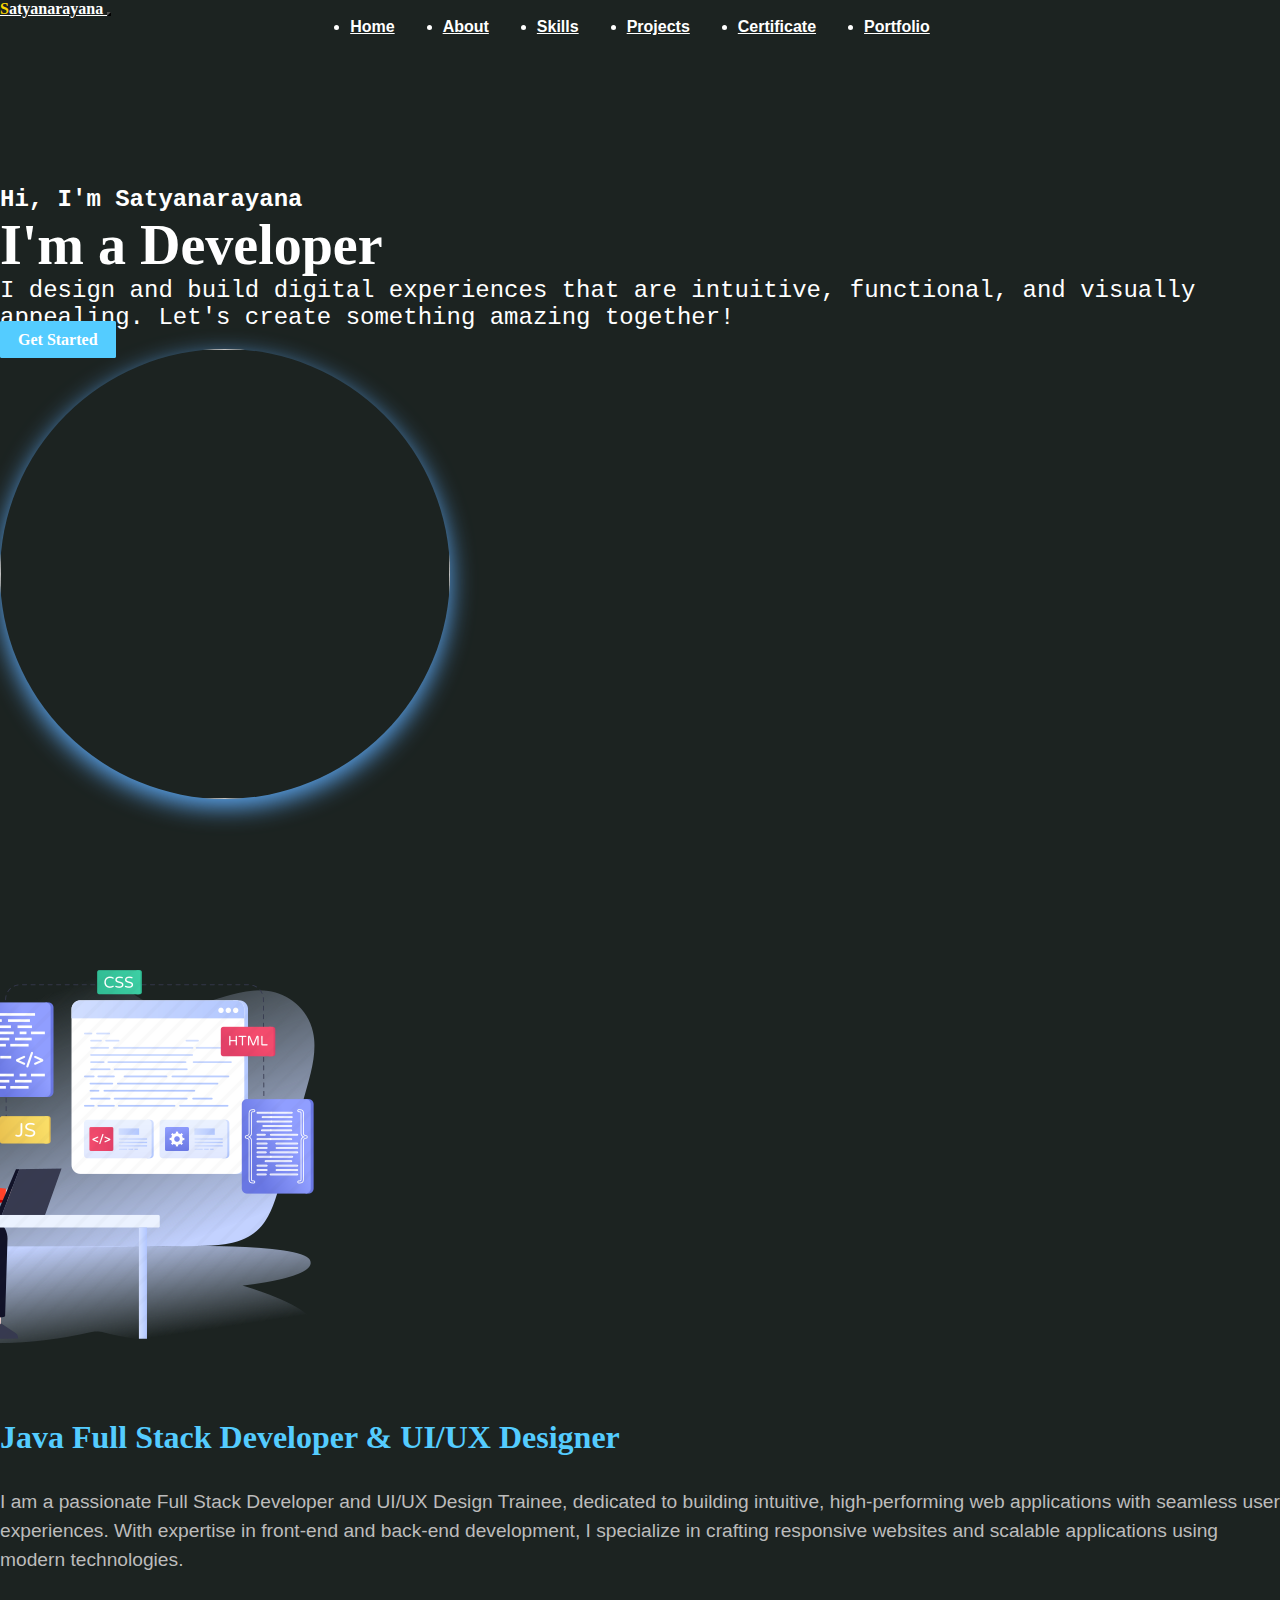
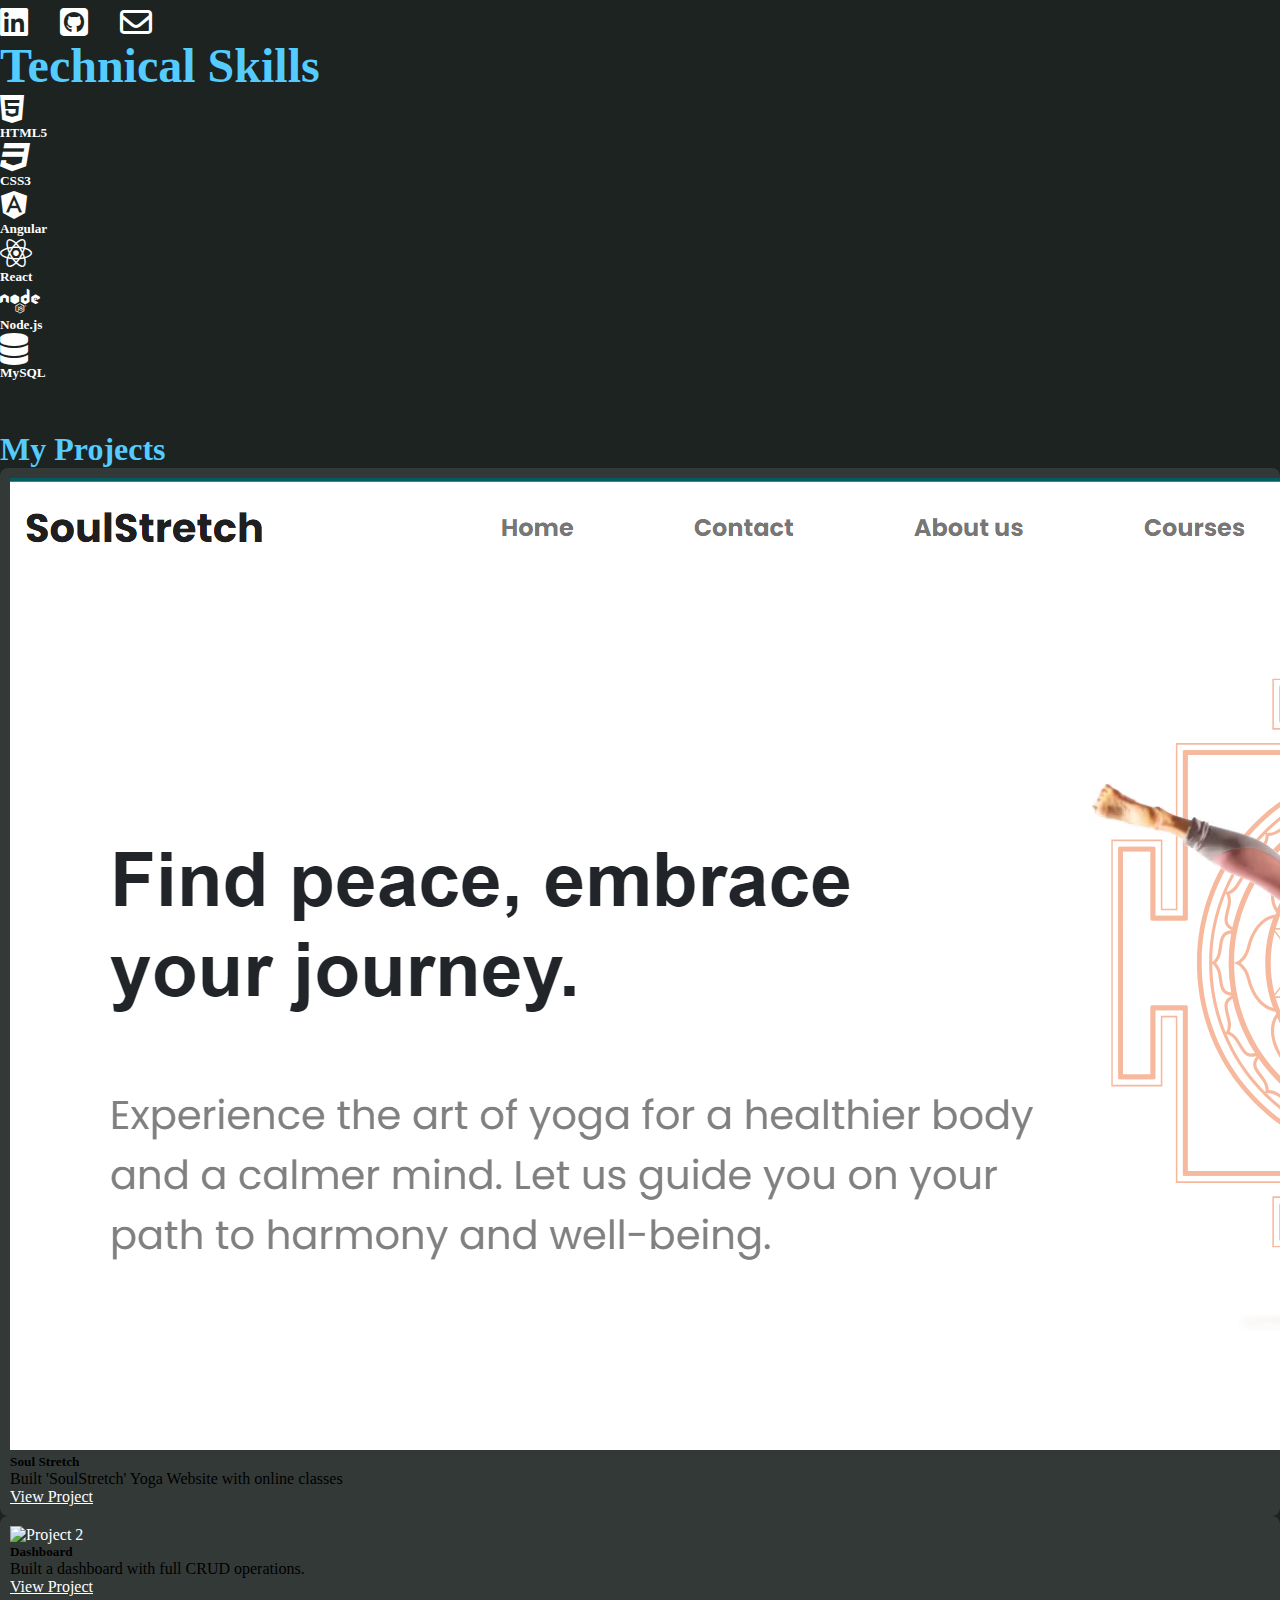
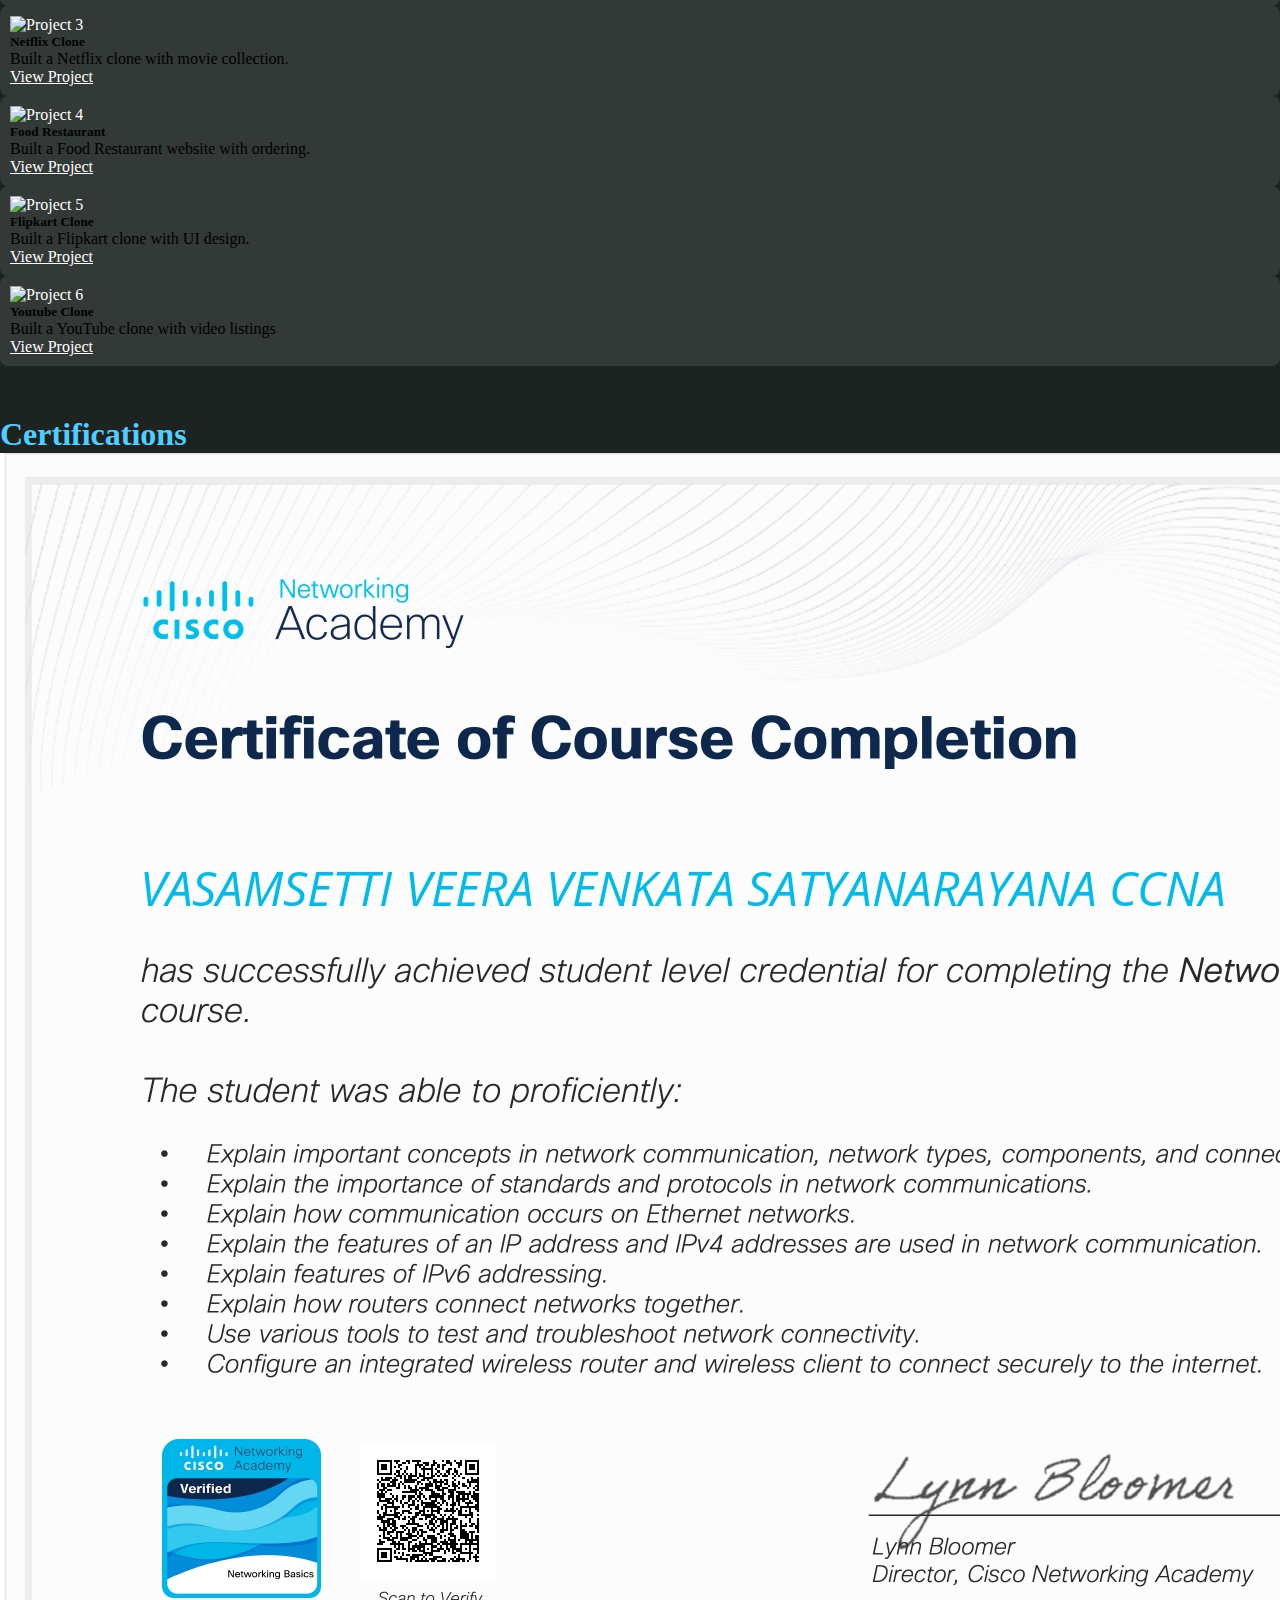
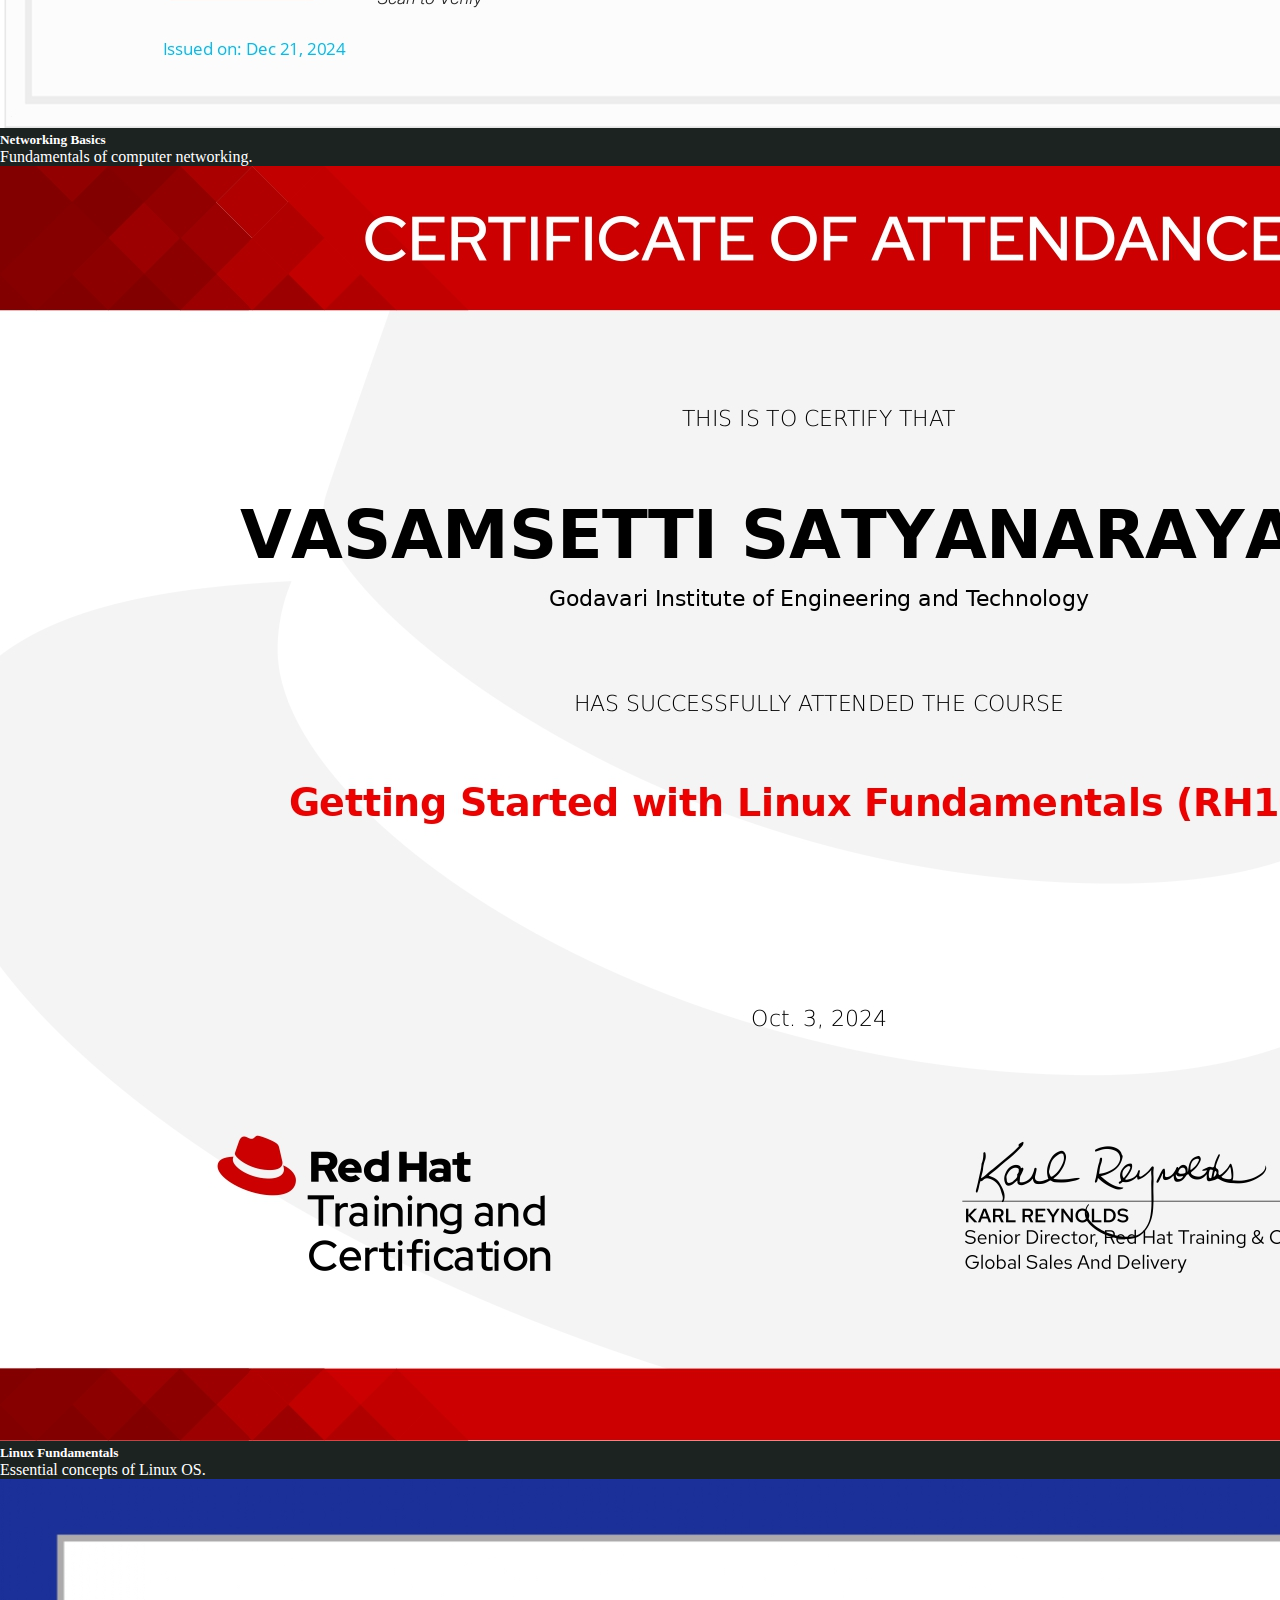
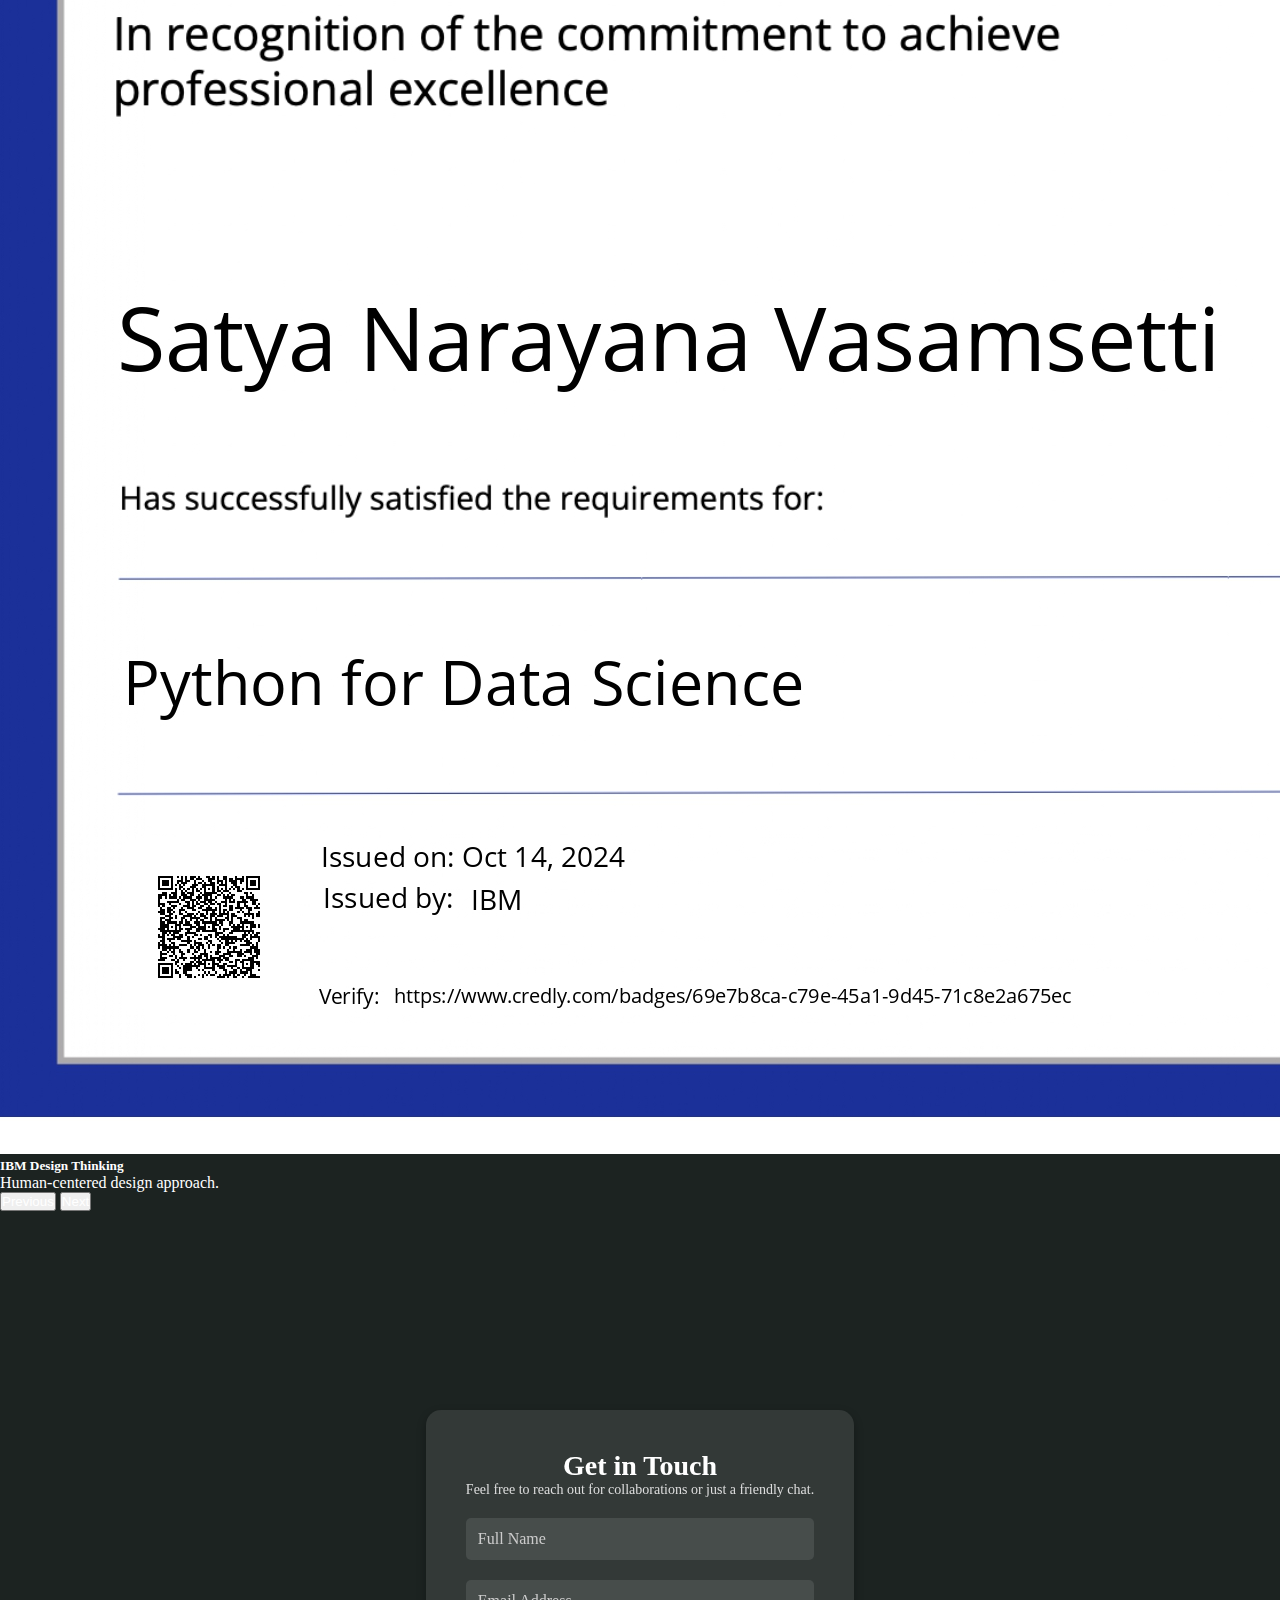
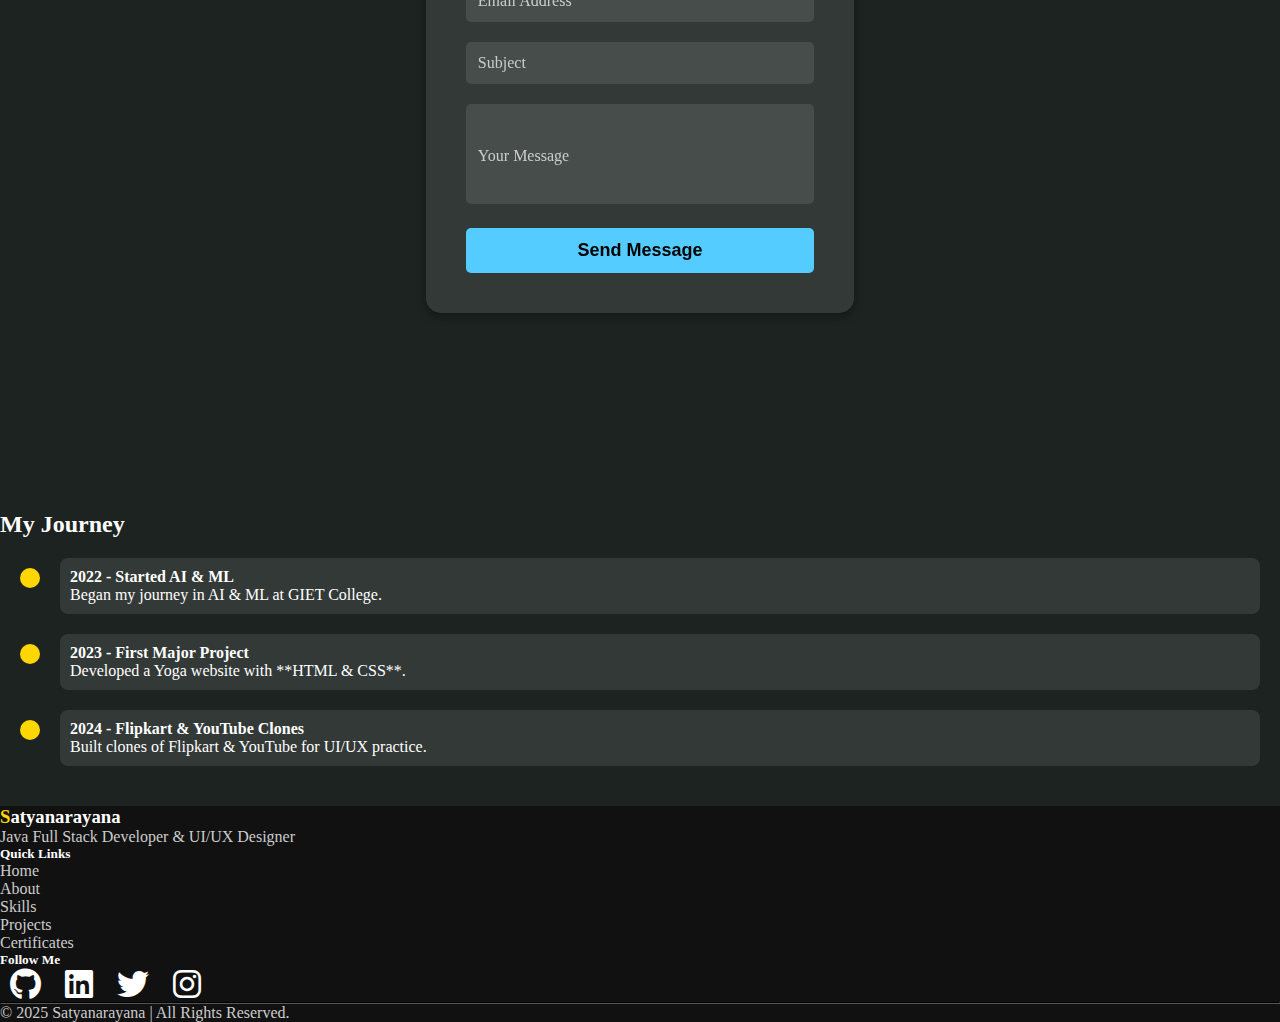
==== commit 9fd2109d: "updated and completed" ====
--- a/portfolio.html
+++ b/portfolio.html
@@ -154,58 +154,58 @@
             <img src="assets/project1.png" class="card-img-top" alt="Project 1">
             <div class="card-body">
               <h5 class="card-title">Soul Stretch</h5>
-              <p class="card-text">A brief description of the project.</p>
-              <a href="#" class="btn btn-primary">View Project</a>
-            </div>
-          </div>
-        </div>
-        <div class="col-md-4">
-          <div class="card">
-            <img src="assets/project1.png" class="card-img-top" alt="Project 2">
-            <div class="card-body">
-              <h5 class="card-title">Project Name</h5>
-              <p class="card-text">A brief description of the project.</p>
-              <a href="#" class="btn btn-primary">View Project</a>
-            </div>
-          </div>
-        </div>
-        <div class="col-md-4">
-          <div class="card">
-            <img src="assets/project1.png" class="card-img-top" alt="Project 3">
-            <div class="card-body">
-              <h5 class="card-title">Project Name</h5>
-              <p class="card-text">A brief description of the project.</p>
-              <a href="#" class="btn btn-primary">View Project</a>
-            </div>
-          </div>
-        </div>
-        <div class="col-md-4">
-          <div class="card">
-            <img src="assets/project1.png" class="card-img-top" alt="Project 3">
-            <div class="card-body">
-              <h5 class="card-title">Project Name</h5>
-              <p class="card-text">A brief description of the project.</p>
-              <a href="#" class="btn btn-primary">View Project</a>
-            </div>
-          </div>
-        </div>
-        <div class="col-md-4">
-          <div class="card">
-            <img src="assets/project1.png" class="card-img-top" alt="Project 3">
-            <div class="card-body">
-              <h5 class="card-title">Project Name</h5>
-              <p class="card-text">A brief description of the project.</p>
-              <a href="#" class="btn btn-primary">View Project</a>
-            </div>
-          </div>
-        </div>
-        <div class="col-md-4">
-          <div class="card">
-            <img src="assets/project1.png" class="card-img-top" alt="Project 3">
-            <div class="card-body">
-              <h5 class="card-title">Project Name</h5>
-              <p class="card-text">A brief description of the project.</p>
-              <a href="#" class="btn btn-primary">View Project</a>
+              <p class="card-text">Built 'SoulStretch' Yoga Website with online classes</p>
+              <a href="https://github.com/Satyanarayana-vasamsetti/mini-project-angular" class="btn btn-primary">View Project</a>
+            </div>
+          </div>
+        </div>
+        <div class="col-md-4">
+          <div class="card">
+            <img src="assets/projecct2.png" class="card-img-top" alt="Project 2">
+            <div class="card-body">
+              <h5 class="card-title">Dashboard</h5>
+              <p class="card-text">Built a dashboard with full CRUD operations.</p>
+              <a href="https://github.com/Satyanarayana-vasamsetti/userdashboard" class="btn btn-primary">View Project</a>
+            </div>
+          </div>
+        </div>
+        <div class="col-md-4">
+          <div class="card">
+            <img src="assets/project3.png" class="card-img-top" alt="Project 3">
+            <div class="card-body">
+              <h5 class="card-title">Netflix Clone</h5>
+              <p class="card-text">Built a Netflix clone with  movie collection.</p>
+              <a href="https://github.com/Satyanarayana-vasamsetti/Netflex-Clone" class="btn btn-primary">View Project</a>
+            </div>
+          </div>
+        </div>
+        <div class="col-md-4">
+          <div class="card">
+            <img src="assets/project4.png" class="card-img-top" alt="Project 4">
+            <div class="card-body">
+              <h5 class="card-title">Food Restaurant</h5>
+              <p class="card-text">Built a Food Restaurant website with ordering.</p>
+              <a href="https://github.com/Satyanarayana-vasamsetti/Food-Rrestaurant" class="btn btn-primary">View Project</a>
+            </div>
+          </div>
+        </div>
+        <div class="col-md-4">
+          <div class="card">
+            <img src="assets/project5.png" class="card-img-top" alt="Project 5">
+            <div class="card-body">
+              <h5 class="card-title">Flipkart Clone</h5>
+              <p class="card-text">Built a Flipkart clone with UI design.</p>
+              <a href="https://github.com/Satyanarayana-vasamsetti/Flipkart-Clone" class="btn btn-primary">View Project</a>
+            </div>
+          </div>
+        </div>
+        <div class="col-md-4">
+          <div class="card">
+            <img src="assets/project6.png" class="card-img-top" alt="Project 6">
+            <div class="card-body">
+              <h5 class="card-title">Youtube Clone</h5>
+              <p class="card-text">Built a YouTube clone with video listings</p>
+              <a href="https://clone-e93b6.web.app/" class="btn btn-primary">View Project</a>
             </div>
           </div>
         </div>
--- a/portfolio.css
+++ b/portfolio.css
@@ -127,5 +127,157 @@
   color: black;
 }
 .card{
-  padding: 2rem;
-}+  background: rgba(255, 255, 255, 0.1);
+  padding: 10px;
+  border-radius: 8px;
+}
+.footer {
+  background-color: #111;
+  color: white;
+}
+
+.footer ul {
+  padding: 0;
+}
+
+.footer ul li {
+  list-style: none;
+}
+
+.footer ul li a {
+  color: #ccc;
+  text-decoration: none;
+  transition: color 0.3s ease;
+}
+
+.footer ul li a:hover {
+  color: gold;
+}
+
+.social-icon {
+  font-size: 24px;
+  color: #ccc;
+  margin: 0 10px;
+  transition: color 0.3s ease;
+}
+
+.social-icon:hover {
+  color: gold;
+}
+.contact-section {
+  display: flex;
+  justify-content: center;
+  align-items: center;
+  min-height: 100vh;
+  background: url('https://source.unsplash.com/1600x900/?technology,abstract') no-repeat center;
+  background-size: cover;
+}
+
+.contact-box {
+  background: rgba(255, 255, 255, 0.1);
+  padding: 40px;
+  border-radius: 15px;
+  backdrop-filter: blur(10px);
+  box-shadow: 0 4px 10px rgba(0, 0, 0, 0.3);
+  max-width: 500px;
+  text-align: center;
+  color: white;
+}
+
+.contact-box h2 {
+  font-size: 28px;
+  font-weight: bold;
+}
+
+.contact-box p {
+  font-size: 14px;
+  margin-bottom: 20px;
+  color: #ddd;
+}
+
+.form-group {
+  position: relative;
+  margin-bottom: 20px;
+}
+
+.form-group input,
+.form-group textarea {
+  width: 100%;
+  padding: 12px;
+  border: none;
+  outline: none;
+  background: rgba(255, 255, 255, 0.1);
+  color: white;
+  font-size: 16px;
+  border-radius: 5px;
+  transition: all 0.3s ease;
+}
+
+.form-group label {
+  position: absolute;
+  top: 50%;
+  left: 12px;
+  transform: translateY(-50%);
+  font-size: 16px;
+  color: #ccc;
+  pointer-events: none;
+  transition: all 0.3s ease;
+}
+
+.form-group input:focus ~ label,
+.form-group input:valid ~ label,
+.form-group textarea:focus ~ label,
+.form-group textarea:valid ~ label {
+  top: 5px;
+  font-size: 12px;
+  color:#54ccff;
+}
+
+textarea {
+  height: 100px;
+  resize: none;
+}
+
+.btn-submit {
+  width: 100%;
+  padding: 12px;
+  background: #54ccff;
+  color: black;
+  border: none;
+  font-size: 18px;
+  font-weight: bold;
+  border-radius: 5px;
+  transition: 0.3s;
+}
+
+.btn-submit:hover {
+  background: white;
+  color: black;
+  transform: scale(1.05);
+}
+.timeline {
+  position: relative;
+  padding: 20px;
+}
+
+.timeline-item {
+  position: relative;
+  padding-left: 40px;
+  margin-bottom: 20px;
+}
+
+.timeline-dot {
+  position: absolute;
+  left: 0;
+  top: 10px;
+  width: 20px;
+  height: 20px;
+  background-color: gold;
+  border-radius: 50%;
+}
+
+.timeline-content {
+  background: rgba(255, 255, 255, 0.1);
+  padding: 10px;
+  border-radius: 8px;
+}
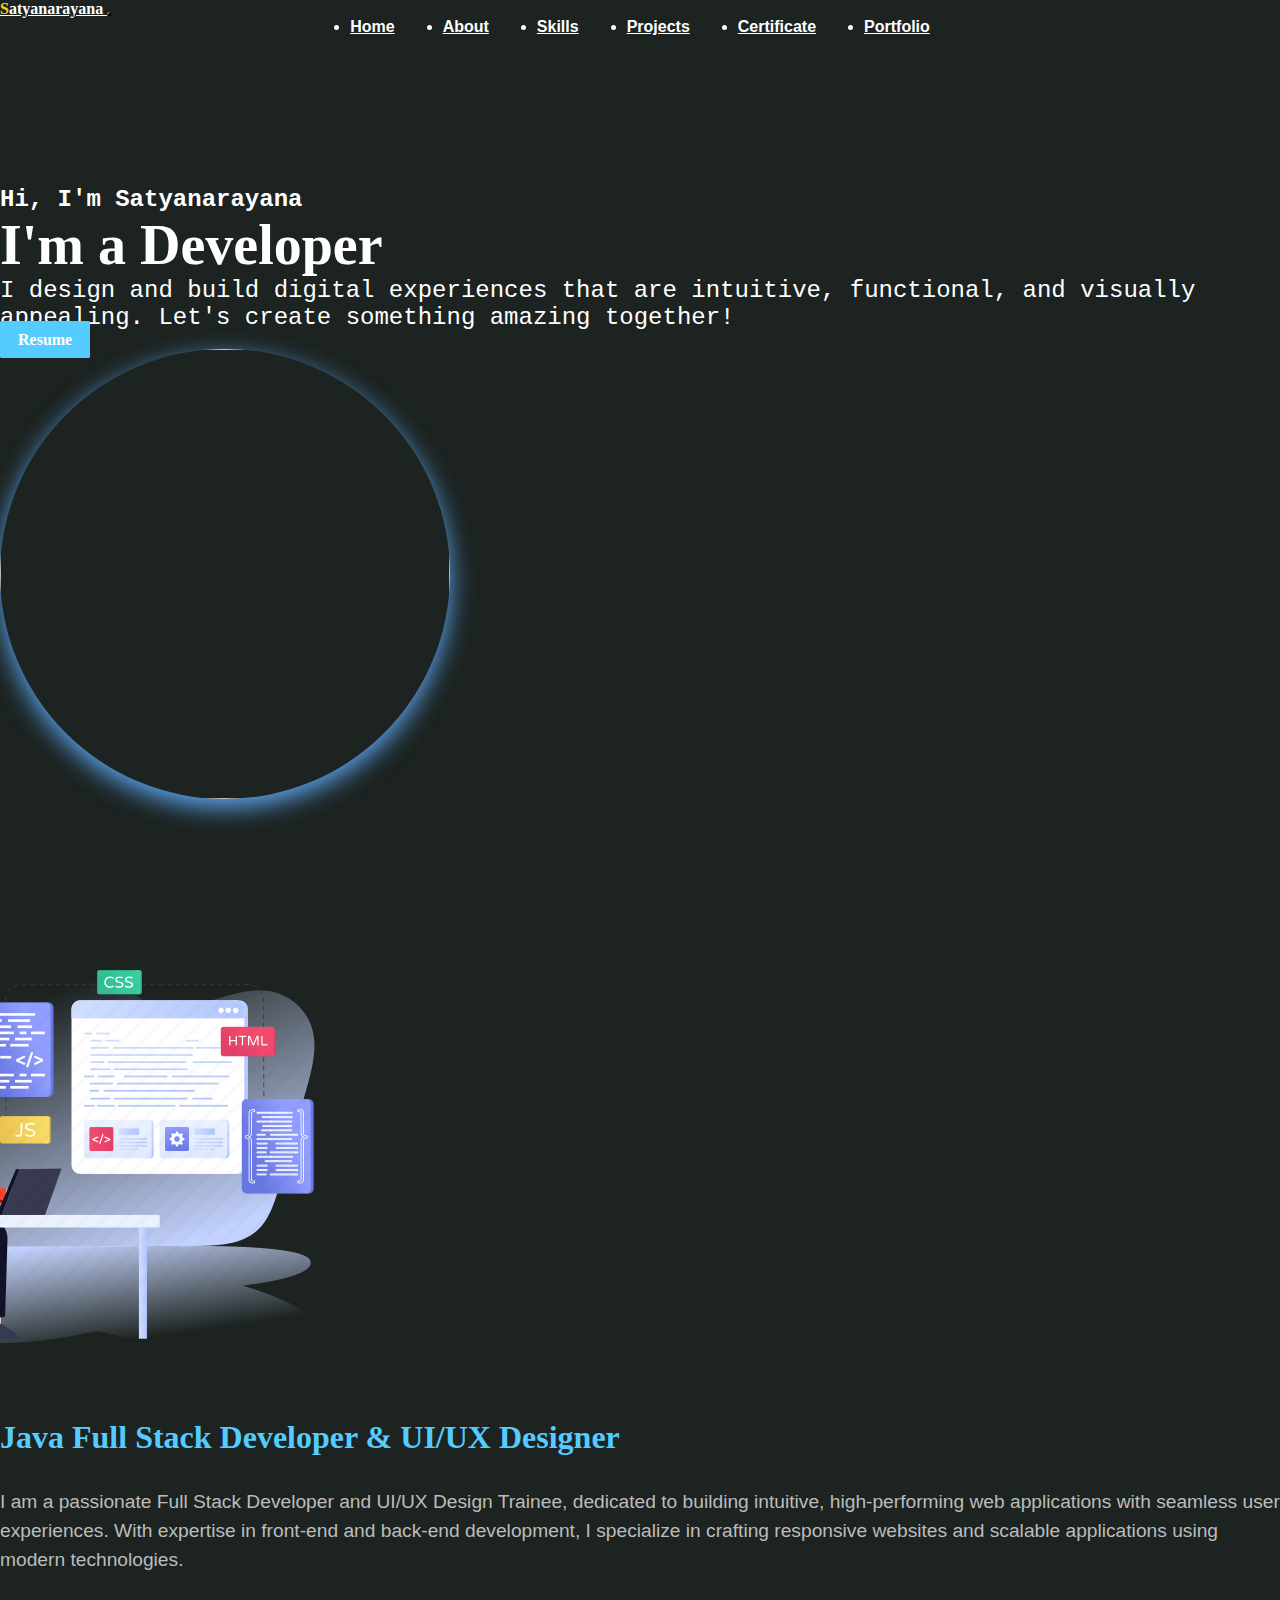
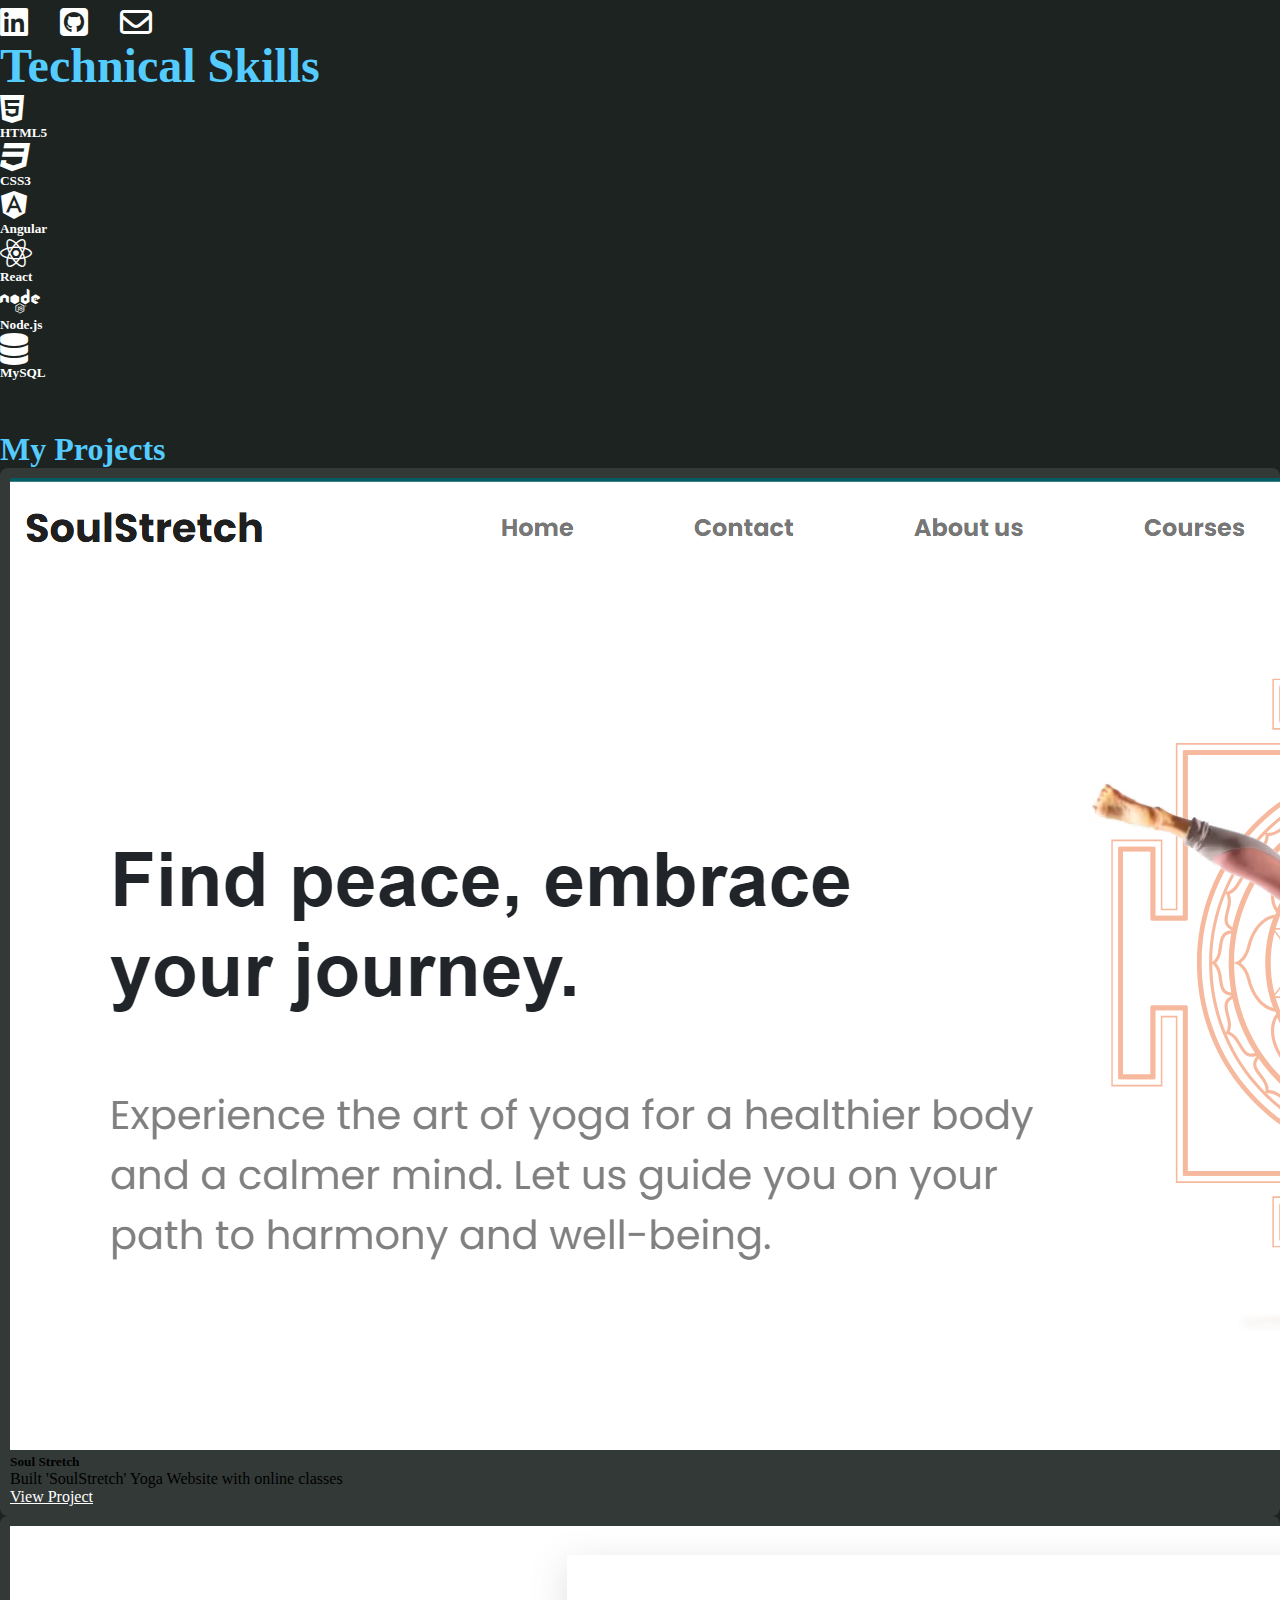
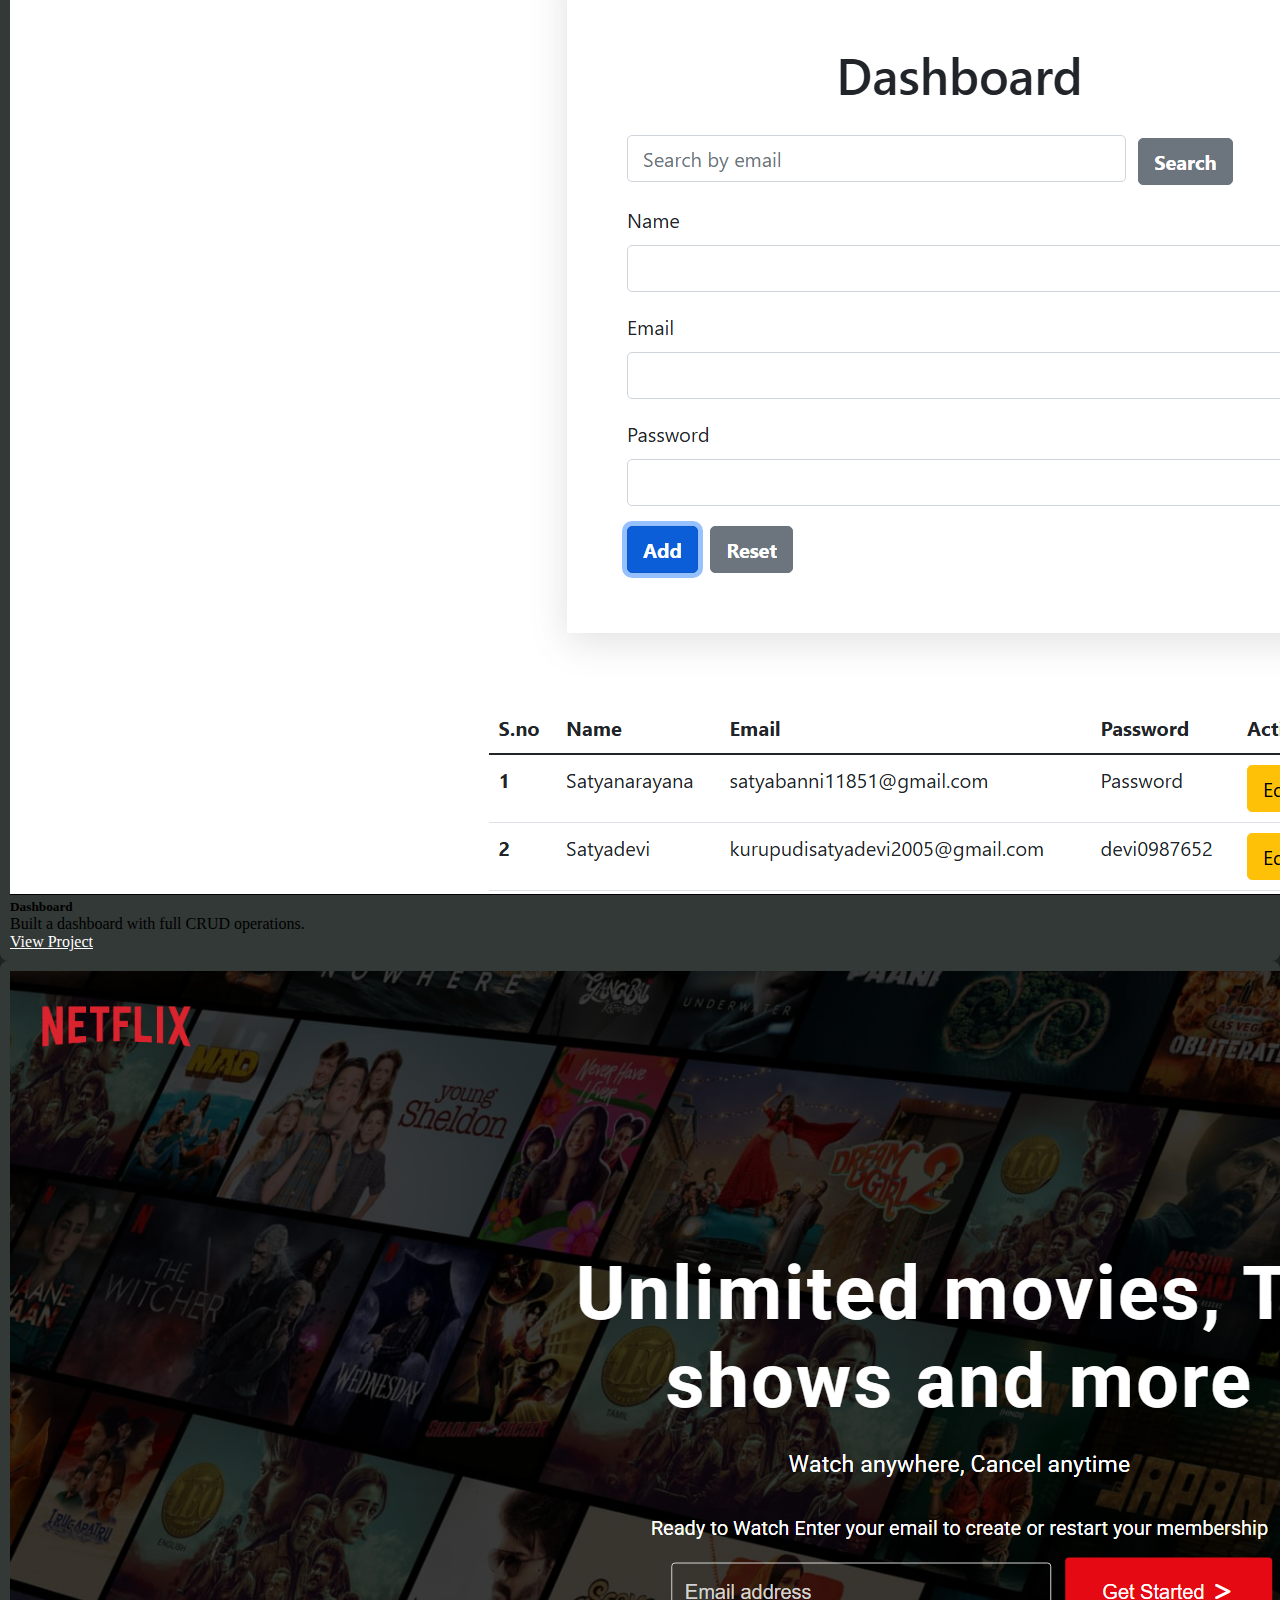
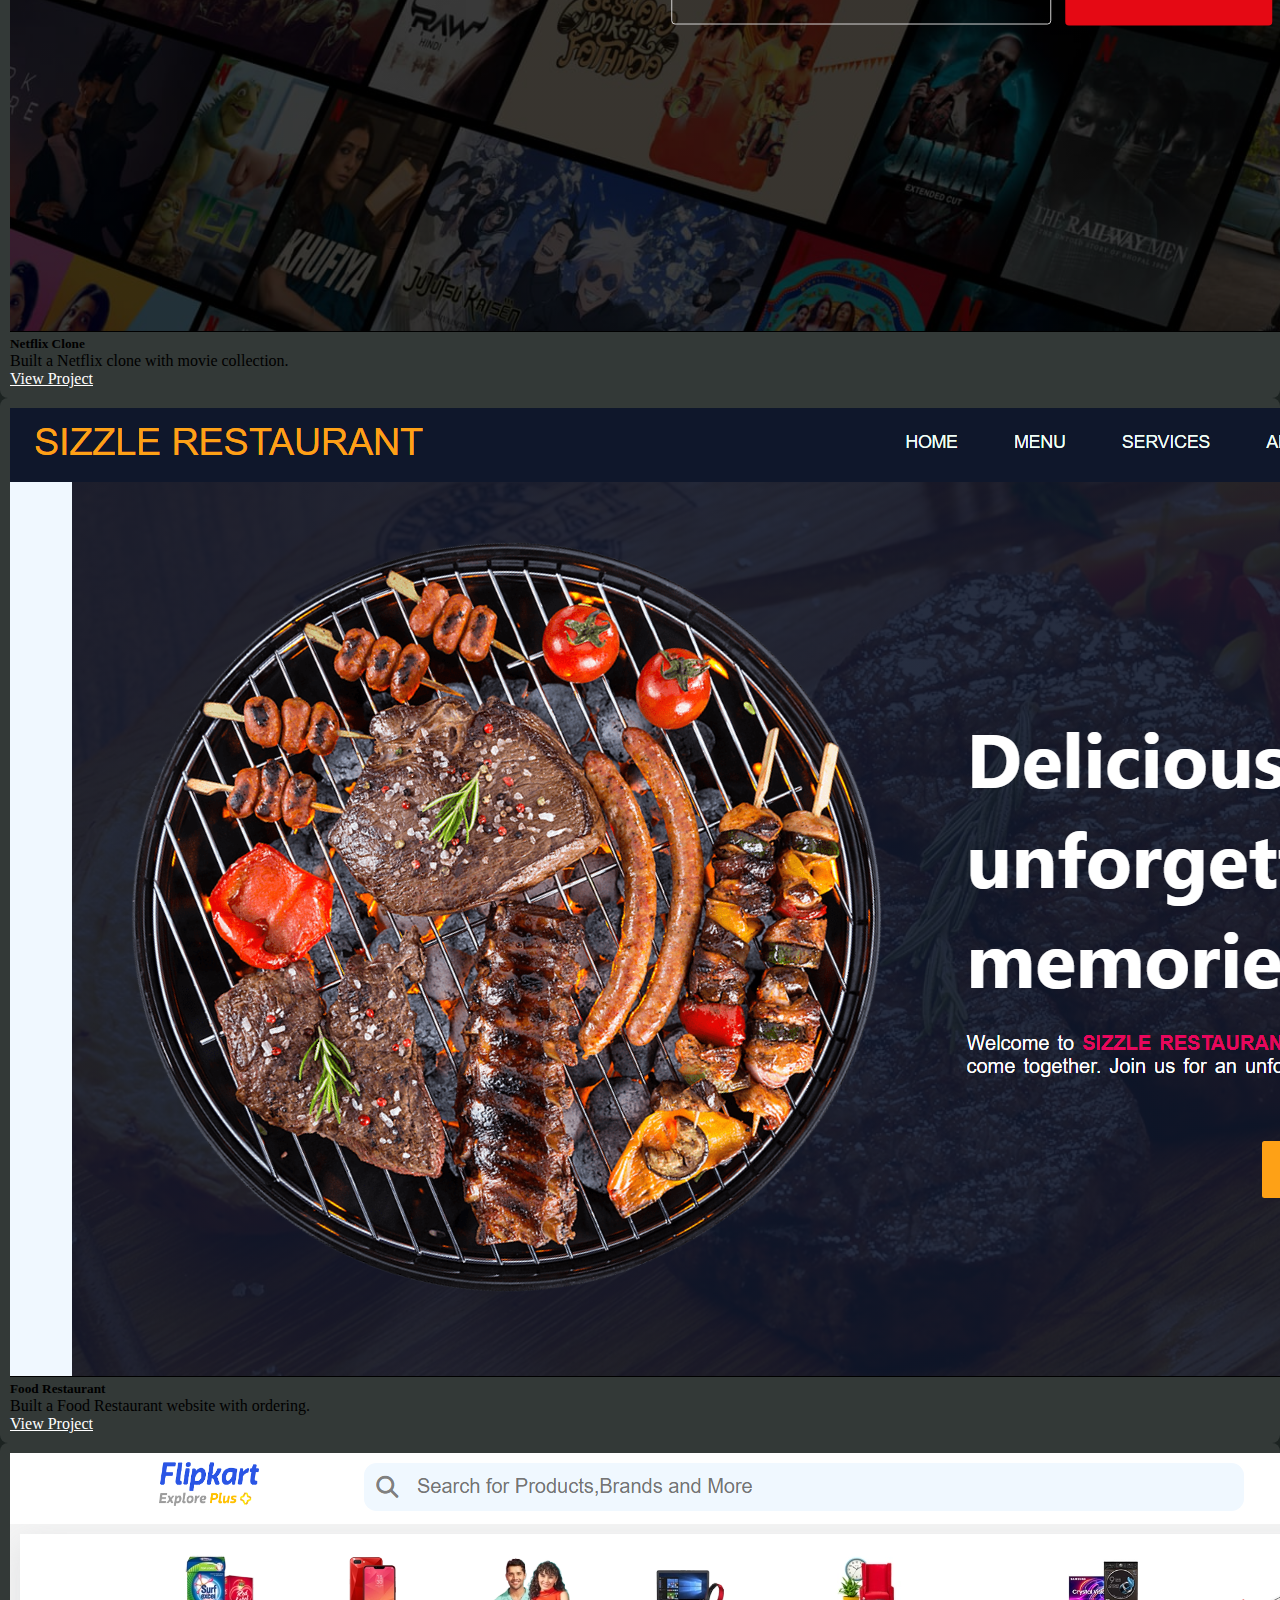
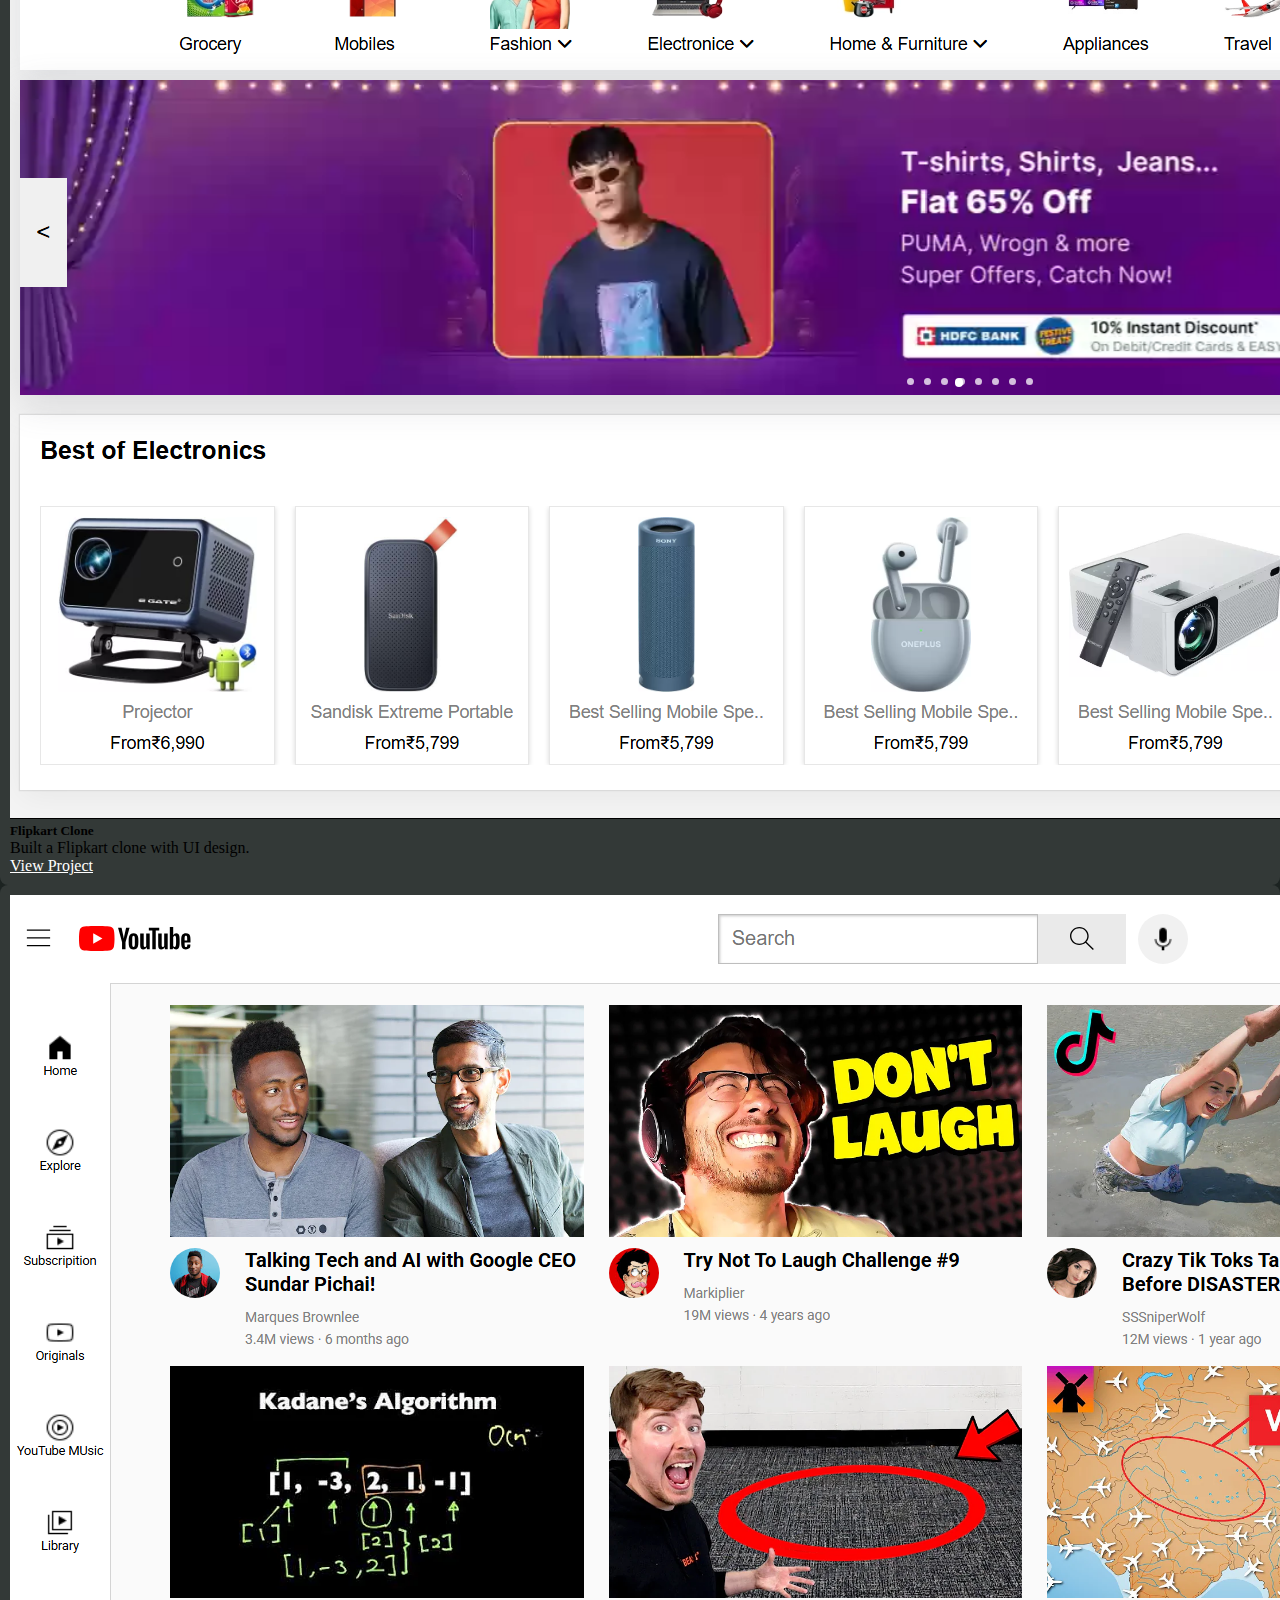
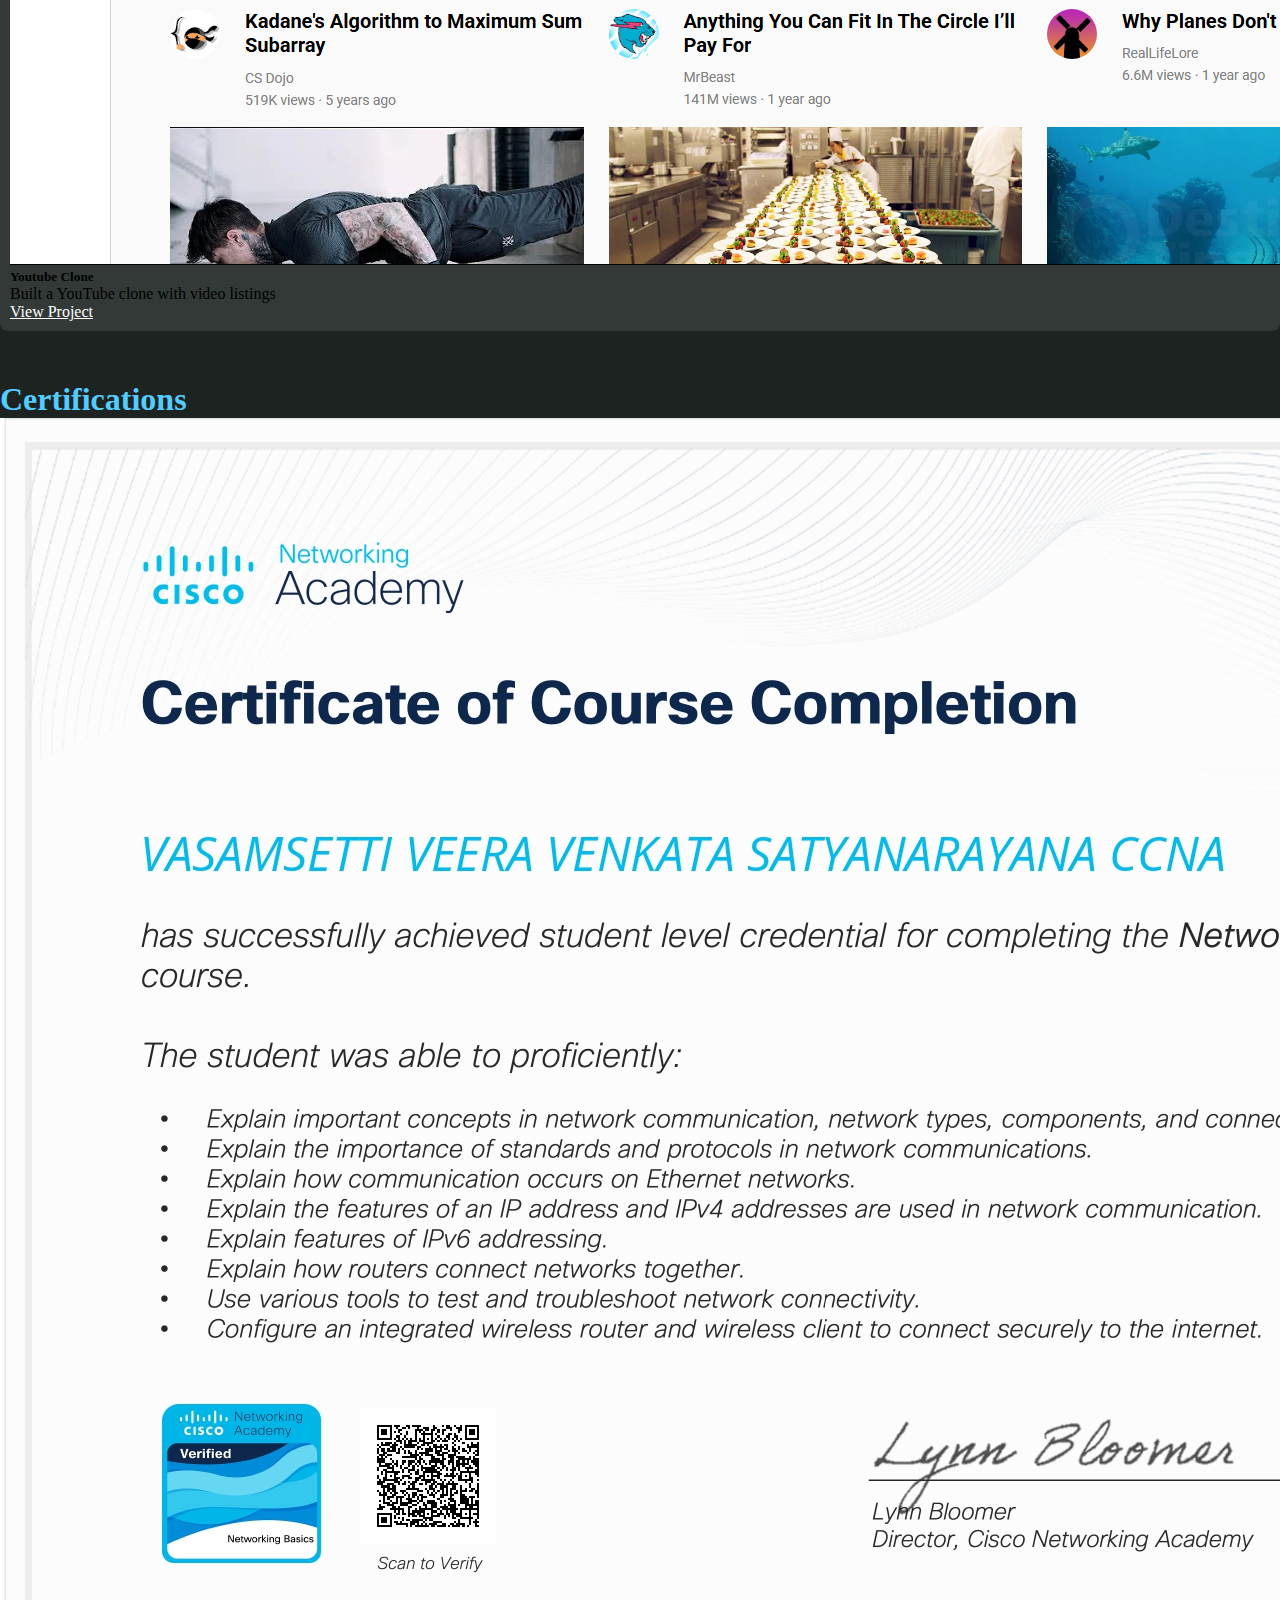
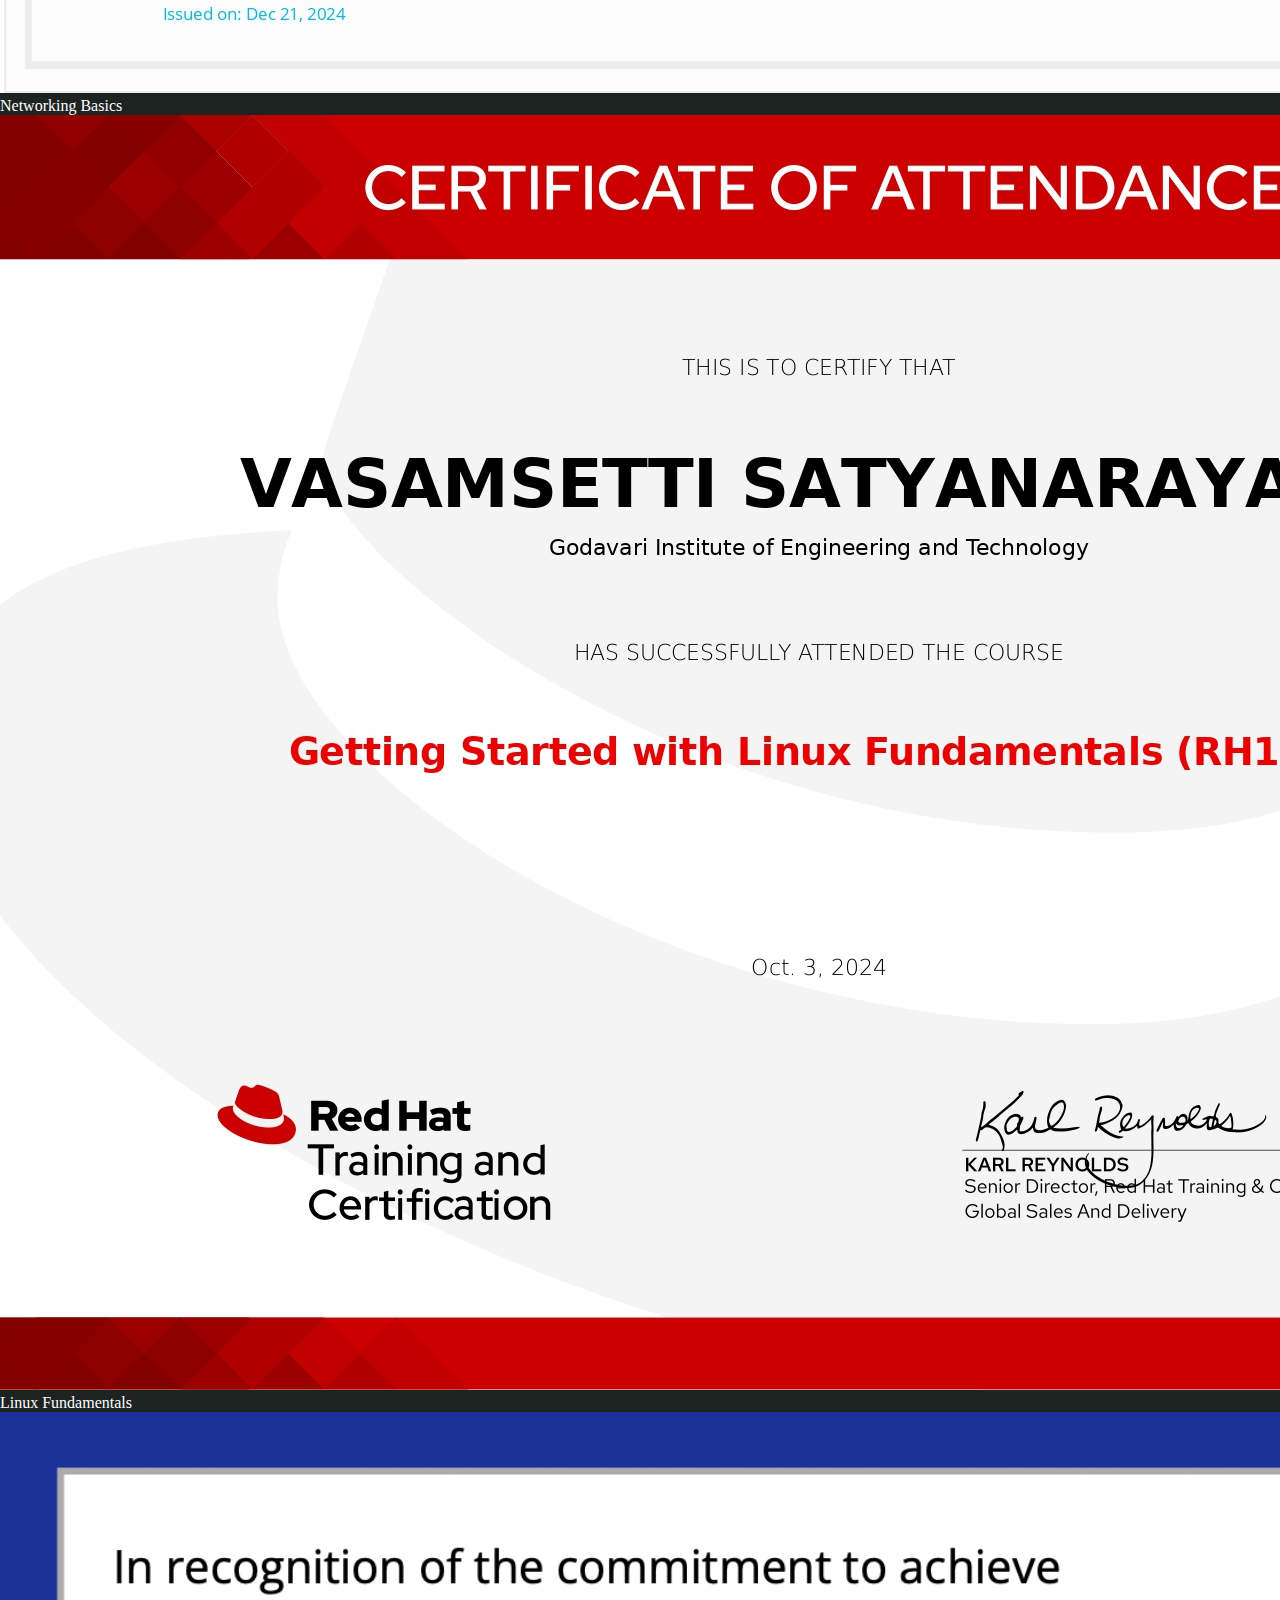
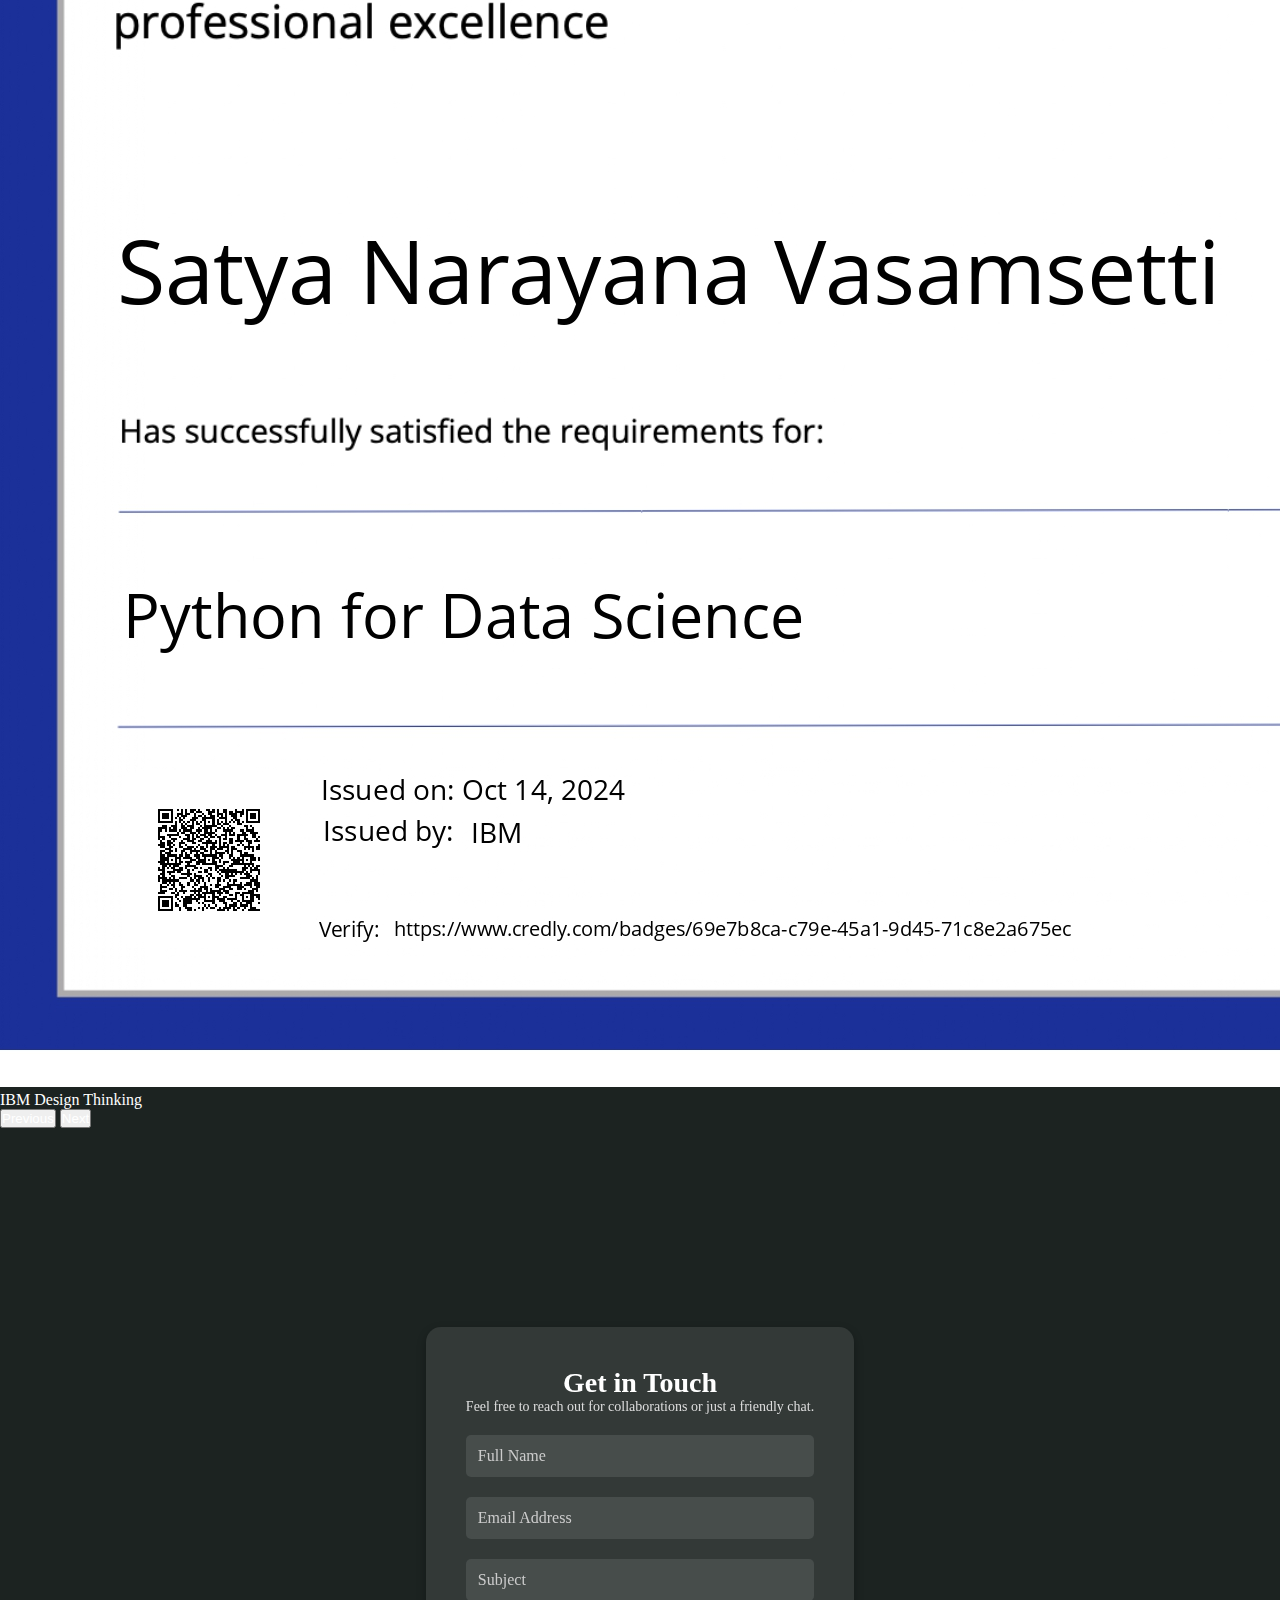
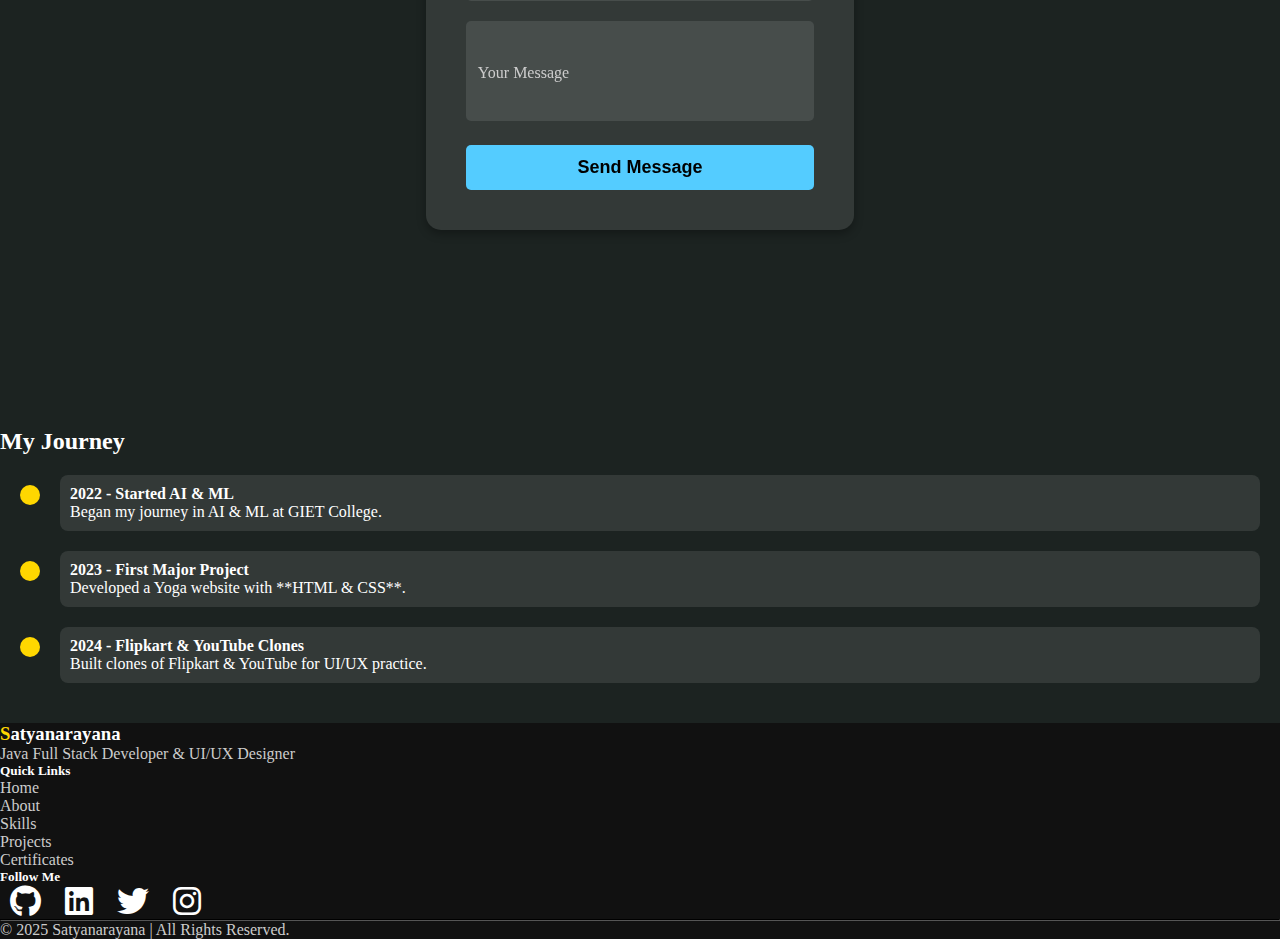
==== commit 73a85a3e: "updated html with contact form with emailjs" ====
--- a/portfolio.html
+++ b/portfolio.html
@@ -65,12 +65,13 @@
             <h1>I'm a Developer</h1>
             <p>I design and build digital experiences that are intuitive, functional, and visually appealing. Let's
               create something amazing together!</p>
-            <a href="#" class="btnn">Get Started</a>
+              <a href="assets/resumee.pdf.pdf" download="Satyanarayana_Resume.pdf" class="btnn">Resume</a>
+
           </div>
         </div>
         <div class="col-lg-6 pt-4 pt-lg-0">
           <div class="home-img text-center">
-            <img src="assets/profie.PNG" alt="">
+            <img src="assets/final_profile.webp" alt="">
           </div>
         </div>
       </div>
@@ -175,7 +176,7 @@
             <div class="card-body">
               <h5 class="card-title">Netflix Clone</h5>
               <p class="card-text">Built a Netflix clone with  movie collection.</p>
-              <a href="https://github.com/Satyanarayana-vasamsetti/Netflex-Clone" class="btn btn-primary">View Project</a>
+              <a href="https://67a4731b2868a3dfa7a1cd4b--polite-dasik-be8b52.netlify.app/" class="btn btn-primary">View Project</a>
             </div>
           </div>
         </div>
@@ -195,7 +196,7 @@
             <div class="card-body">
               <h5 class="card-title">Flipkart Clone</h5>
               <p class="card-text">Built a Flipkart clone with UI design.</p>
-              <a href="https://github.com/Satyanarayana-vasamsetti/Flipkart-Clone" class="btn btn-primary">View Project</a>
+              <a href="https://67a4728147f8ce3010dac3b9--preeminent-cobbler-c09640.netlify.app/" class="btn btn-primary">View Project</a>
             </div>
           </div>
         </div>
@@ -222,36 +223,29 @@
         <div id="certificateCarousel" class="carousel slide w-50" data-bs-ride="carousel">
           <div class="carousel-inner">
             <div class="carousel-item active">
-              <img src="assets/NetworkingBasicsUpdate20250204-27-y7rcl3_page-0001.jpg" class="d-block mx-auto w-75"
-                alt="Certificate 1">
-              <div class="text-center mt-3">
-                <h5>Networking Basics</h5>
-                <p>Fundamentals of computer networking.</p>
+              <div class="position-relative">
+                <img src="assets/NetworkingBasicsUpdate20250204-27-y7rcl3_page-0001.jpg" class="d-block mx-auto w-75" alt="Certificate 1">
+                <div class="certificate-text">Networking Basics</div>
               </div>
             </div>
             <div class="carousel-item">
-              <img src="assets/Linux Fundamentals_page-0001.jpg" class="d-block mx-auto w-75" alt="Certificate 2">
-              <div class="text-center mt-3">
-                <h5>Linux Fundamentals</h5>
-                <p>Essential concepts of Linux OS.</p>
+              <div class="position-relative">
+                <img src="assets/Linux Fundamentals_page-0001.jpg" class="d-block mx-auto w-75" alt="Certificate 2">
+                <div class="certificate-text">Linux Fundamentals</div>
               </div>
             </div>
             <div class="carousel-item">
-              <img src="assets/IBMDesign20250204-27-blok1w_page-0001.jpg" class="d-block mx-auto w-75"
-                alt="Certificate 3">
-              <div class="text-center mt-3">
-                <h5>IBM Design Thinking</h5>
-                <p>Human-centered design approach.</p>
-              </div>
-            </div>
-          </div>
-          <button class="carousel-control-prev" type="button" data-bs-target="#certificateCarousel"
-            data-bs-slide="prev">
+              <div class="position-relative">
+                <img src="assets/IBMDesign20250204-27-blok1w_page-0001.jpg" class="d-block mx-auto w-75" alt="Certificate 3">
+                <div class="certificate-text">IBM Design Thinking</div>
+              </div>
+            </div>
+          </div>
+          <button class="carousel-control-prev" type="button" data-bs-target="#certificateCarousel" data-bs-slide="prev">
             <span class="carousel-control-prev-icon" aria-hidden="true"></span>
             <span class="visually-hidden">Previous</span>
           </button>
-          <button class="carousel-control-next" type="button" data-bs-target="#certificateCarousel"
-            data-bs-slide="next">
+          <button class="carousel-control-next" type="button" data-bs-target="#certificateCarousel" data-bs-slide="next">
             <span class="carousel-control-next-icon" aria-hidden="true"></span>
             <span class="visually-hidden">Next</span>
           </button>
@@ -374,6 +368,41 @@
   <script src="https://cdn.jsdelivr.net/npm/bootstrap@5.1.3/dist/js/bootstrap.bundle.min.js"
     integrity="sha384-ka7Sk0Gln4gmtz2MlQnikT1wXgYsOg+OMhuP+IlRH9sENBO0LRn5q+8nbTov4+1p"
     crossorigin="anonymous"></script>
+  <!-- Include EmailJS SDK -->
+<script src="https://cdn.jsdelivr.net/npm/@emailjs/browser@3/dist/email.min.js"></script>
+
+<script>
+  (function () {
+    emailjs.init("WQYG9Fl6Gx1sGR6mt"); // Replace with your EmailJS Public Key
+  })();
+
+  function sendEmail(event) {
+    event.preventDefault(); // Prevent form submission
+
+    // Collect form values
+    const formData = {
+      name: document.getElementById("name").value,
+      email: document.getElementById("email").value,
+      subject: document.getElementById("subject").value,
+      message: document.getElementById("message").value,
+    };
+
+    // Send email using EmailJS
+    emailjs.send("service_xi89o8s", "template_vrxzrd2", formData)
+      .then((response) => {
+        alert("Message Sent Successfully!");
+        document.querySelector("form").reset(); // Reset form after submission
+      })
+      .catch((error) => {
+        alert("Failed to send message. Try again!");
+        console.error("EmailJS Error:", error);
+      });
+  }
+
+  // Attach event listener to the submit button
+  document.querySelector(".btn-submit").addEventListener("click", sendEmail);
+</script>
+
 </body>
 
 </html>